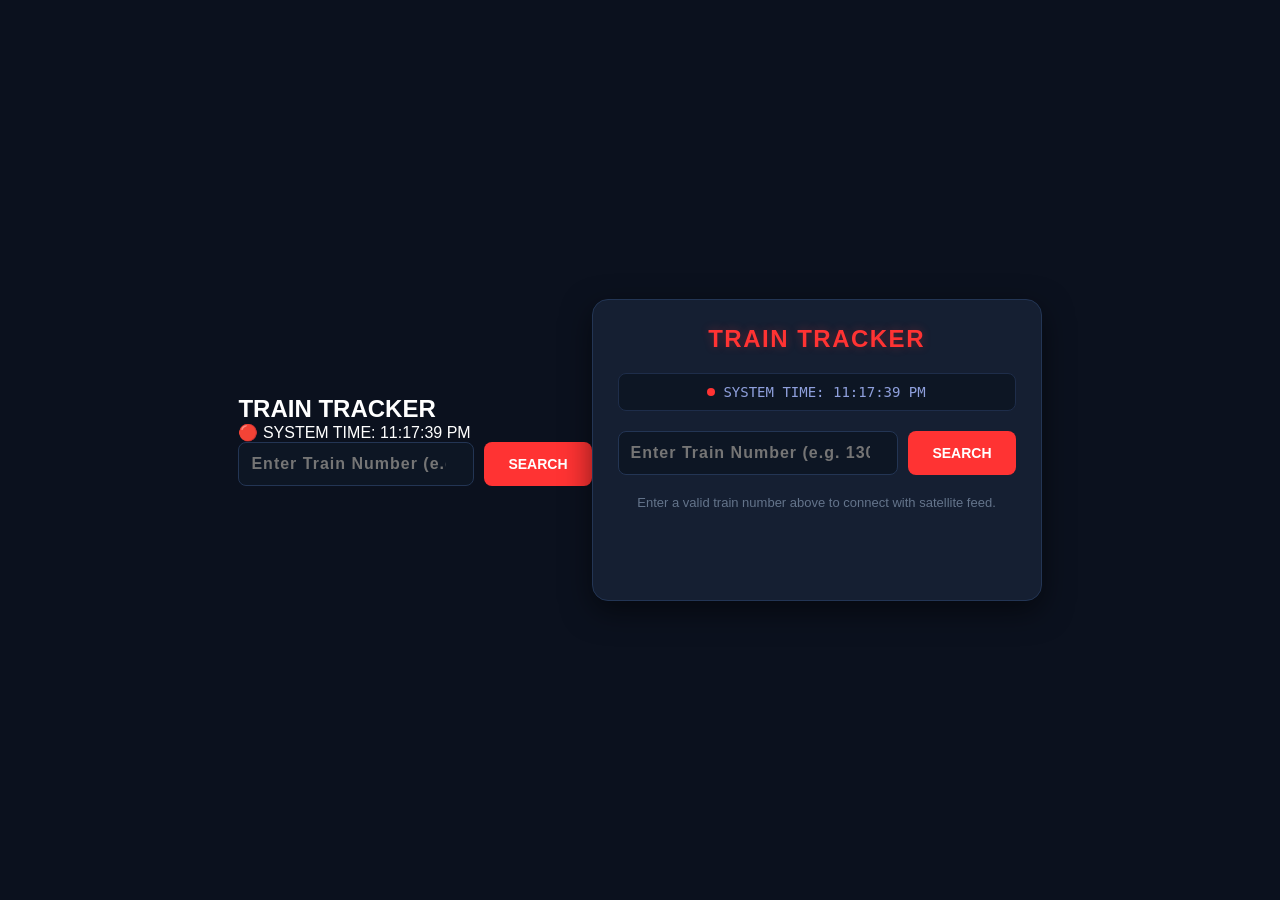
==== index.html @ 3395f9a4 "Update index.html" ====
<!DOCTYPE html>
<html lang="en">
<head>
    <meta charset="UTF-8">
    <meta name="viewport" content="width=device-width, initial-scale=1.0">
    <title>Premium Train Tracker Dashboard</title>
    <link rel="stylesheet" href="style.css">
</head>
<body>

    <div class="container">
        <h2>TRAIN TRACKER</h2>
        
        <div class="live-clock-card">
            <span class="clock-label">🔴 SYSTEM TIME:</span>
            <span id="liveClock">00:00:00 AM</span>
        </div>

        <div class="search-box">
            <input type="number" id="trainNum" placeholder="Enter Train Number (e.g. 13022)">
            <button onclick="getTrainStatus()">SEARCH</button>
        </div>
        
        <div id="result"></div>
    </div>

    <script src="script.js"></script>
</body>
</html>
<!DOCTYPE html>
<html lang="en">
<head>
    <meta charset="UTF-8">
    <meta name="viewport" content="width=device-width, initial-scale=1.0">
    <title>LIVE TRAIN TRACKER - SATELLITE FEED</title>
    <style>
        * {
            box-sizing: border-box;
            margin: 0;
            padding: 0;
        }
        body {
            background-color: #0b111e;
            color: #ffffff;
            font-family: Arial, sans-serif;
            display: flex;
            justify-content: center;
            align-items: center;
            min-height: 100vh;
            padding: 20px;
        }

        /* Main Tracker Card Box */
        .tracker-card {
            background: #151f32;
            border: 1px solid #233554;
            border-radius: 16px;
            width: 100%;
            max-width: 450px;
            padding: 25px;
            box-shadow: 0px 10px 30px rgba(0, 0, 0, 0.5);
            text-align: center;
        }

        .title {
            color: #ff3333;
            font-size: 24px;
            font-weight: bold;
            letter-spacing: 1.5px;
            margin-bottom: 20px;
            text-shadow: 0 0 10px rgba(255, 51, 51, 0.3);
        }

        /* Live Clock Badge */
        .time-badge {
            background: #0d1624;
            padding: 10px;
            border-radius: 8px;
            font-family: monospace;
            font-size: 14px;
            color: #8fa0dd;
            margin-bottom: 20px;
            border: 1px solid #1e2d4a;
            display: flex;
            justify-content: center;
            align-items: center;
            gap: 8px;
        }
        .live-dot {
            width: 8px;
            height: 8px;
            background-color: #ff3333;
            border-radius: 50%;
            animation: blink 1s infinite;
        }

        /* Search Input Box Layout */
        .search-box {
            display: flex;
            gap: 10px;
            margin-bottom: 20px;
        }
        input {
            flex: 1;
            background: #0d1624;
            border: 1px solid #233554;
            border-radius: 8px;
            padding: 12px;
            color: #fff;
            font-size: 16px;
            font-weight: bold;
            letter-spacing: 1px;
            outline: none;
        }
        input:focus {
            border-color: #ff3333;
        }
        button {
            background: #ff3333;
            color: white;
            border: none;
            padding: 12px 24px;
            font-weight: bold;
            font-size: 14px;
            border-radius: 8px;
            cursor: pointer;
            transition: background 0.2s;
        }
        button:hover {
            background: #cc0000;
        }

        /* Status Output Screens */
        .status-container {
            margin-top: 15px;
            min-height: 80px;
        }
        .loading-text {
            color: #ffcc00;
            font-weight: bold;
            font-size: 14px;
            display: flex;
            align-items: center;
            justify-content: center;
            gap: 8px;
        }
        
        /* Route Station Map Design */
        .route-box {
            background: #0d1624;
            border-radius: 10px;
            padding: 15px;
            text-align: left;
            border: 1px solid #1e2d4a;
        }
        .train-header {
            background: #117a45;
            color: white;
            font-size: 13px;
            font-weight: bold;
            padding: 6px 10px;
            border-radius: 4px;
            margin-bottom: 12px;
        }
        .station-item {
            display: flex;
            align-items: flex-start;
            gap: 10px;
            margin-bottom: 12px;
            position: relative;
            font-size: 13px;
        }
        .station-dot {
            width: 12px;
            height: 12px;
            background: #233554;
            border: 2px solid #00ffcc;
            border-radius: 50%;
            margin-top: 3px;
            z-index: 2;
        }
        .station-info {
            color: #cccccc;
        }
        .station-info strong {
            color: #ffffff;
        }
        .status-badge {
            font-size: 11px;
            padding: 1px 5px;
            border-radius: 3px;
            margin-left: 5px;
            font-weight: bold;
        }
        .status-passed { background: rgba(0, 255, 204, 0.1); color: #00ffcc; }
        .status-current { background: rgba(255, 51, 51, 0.1); color: #ff3333; }
        .status-upcoming { background: rgba(255, 255, 255, 0.1); color: #aaa; }

        @keyframes blink {
            0% { opacity: 0; }
            50% { opacity: 1; }
            100% { opacity: 0; }
        }
    </style>
</head>
<body>

    <div class="tracker-card">
        <div class="title">TRAIN TRACKER</div>
        
        <div class="time-badge">
            <div class="live-dot"></div>
            <span>SYSTEM TIME: <span id="clockDisplay">--:--:-- AM</span></span>
        </div>

        <div class="search-box">
            <input type="number" id="trainInput" placeholder="Enter Train Number (e.g. 13022)" onkeypress="handleKeyPress(event)">
            <button onclick="trackLiveTrain()">SEARCH</button>
        </div>

        <div class="status-container" id="statusOutput">
            <p style="color: #64748b; font-size: 13px;">Enter a valid train number above to connect with satellite feed.</p>
        </div>
    </div>

    <script>
        // 1. Sabhi Major Train Ka Name Aur Number Database
        const trainDatabase = {
            "13022": {
                name: "Mithila Express",
                route: [
                    { station: "Raxaul Junction (RXL)", time: "Departed • 10:00 AM", status: "passed" },
                    { station: "Sugauli Junction (SGL)", time: "Passed • 10:35 AM", status: "passed" },
                    { station: "Bapudham Motihari (BMKI)", time: "Passed • 11:02 AM", status: "passed" },
                    { station: "Muzaffarpur Jn (MFP)", time: "Arrived • Pf 3 (On Time) • 01:45 PM", status: "current" },
                    { station: "Samastipur Junction (SPJ)", time: "Scheduled • 02:55 PM", status: "upcoming" },
                    { station: "Barauni Junction (BJU)", time: "Scheduled • 04:10 PM", status: "upcoming" },
                    { station: "Jhajha (JAJ)", time: "Scheduled • 07:35 PM", status: "upcoming" }
                ]
            },
            "13019": {
                name: "Bagh Express",
                route: [
                    { station: "Howrah Junction (HWH)", time: "Departed • 09:45 PM", status: "passed" },
                    { station: "Asansol Jn (ASN)", time: "Passed • 01:10 AM", status: "passed" },
                    { station: "Jhajha (JAJ)", time: "Passed • 04:30 AM", status: "passed" },
                    { station: "Barauni Junction (BJU)", time: "Passed • 07:20 AM", status: "passed" },
                    { station: "Muzaffarpur Jn (MFP)", time: "Arrived • Pf 1 • 09:15 AM", status: "current" },
                    { station: "Chhapra Junction (CPR)", time: "Scheduled • 12:30 PM", status: "upcoming" }
                ]
            },
            "15284": {
                name: "Jayanagar - Manihari Janki Express",
                route: [
                    { station: "Jayanagar (JYG)", time: "Departed • 04:45 AM", status: "passed" },
                    { station: "Madhubani (MBI)", time: "Passed • 05:15 AM", status: "passed" },
                    { station: "Darbhanga Jn (DBG)", time: "Arrived • Pf 2 • 06:20 AM", status: "current" },
                    { station: "Samastipur Junction (SPJ)", time: "Scheduled • 07:45 AM", status: "upcoming" }
                ]
            },
            "63012": {
                name: "Muzaffarpur - Samastipur Memu Passenger",
                route: [
                    { station: "Muzaffarpur Jn (MFP)", time: "Departed • 08:30 AM", status: "passed" },
                    { station: "Siho (SIHO)", time: "Passed • 08:52 AM", status: "passed" },
                    { station: "Silout (SLT)", time: "Arrived • On Time • 09:12 AM", status: "current" },
                    { station: "Samastipur Junction (SPJ)", time: "Scheduled • 10:05 AM", status: "upcoming" }
                ]
            }
        };

        // Live Clock Implementation
        function updateClock() {
            const now = new Date();
            let hours = now.getHours();
            let minutes = now.getMinutes();
            let seconds = now.getSeconds();
            const ampm = hours >= 12 ? 'PM' : 'AM';
            
            hours = hours % 12;
            hours = hours ? hours : 12; 
            minutes = minutes < 10 ? '0' + minutes : minutes;
            seconds = seconds < 10 ? '0' + seconds : seconds;
            hours = hours < 10 ? '0' + hours : hours;

            document.getElementById('clockDisplay').innerText = `${hours}:${minutes}:${seconds} ${ampm}`;
        }
        setInterval(updateClock, 1000);
        window.onload = updateClock;

        // Enter key press handler
        function handleKeyPress(event) {
            if (event.key === "Enter") {
                trackLiveTrain();
            }
        }

        // Search Tracker System Logic
        function trackLiveTrain() {
            const num = document.getElementById('trainInput').value.trim();
            const output = document.getElementById('statusOutput');

            if (!num) {
                output.innerHTML = `<p style="color: #ff3333; font-size: 13px;">⚠️ Kripya train number darj karein.</p>`;
                return;
            }

            // Step 1: Fake Satellite Scan Loading Simulation
            output.innerHTML = `
                <div class="loading-text">
                    <span style="display:inline-block; width:15px; height:15px; border:2px solid #ffcc00; border-top:2px solid transparent; border-radius:50%; animation:spin 0.8s linear infinite;"></span>
                    Connecting Live Satellite Route Engine...
                </div>
            `;

            // Dynamic spinner injection
            if (!document.getElementById('spin-style')) {
                const style = document.createElement('style');
                style.id = 'spin-style';
                style.innerHTML = `@keyframes spin { 100% { transform: rotate(360deg); } }`;
                document.head.appendChild(style);
            }

            // Step 2: 1.2 Second ke baad response print karega
            setTimeout(() => {
                if (trainDatabase[num]) {
                    const train = trainDatabase[num];
                    let htmlData = `
                        <div class="route-box">
                            <div class="train-header">🟢 LIVE ROUTE MAP: ${train.name} (${num})</div>
                    `;

                    train.route.forEach(st => {
                        let badgeClass = st.status === 'passed' ? 'status-passed' : (st.status === 'current' ? 'status-current' : 'status-upcoming');
                        let badgeText = st.status === 'passed' ? '✓ Passed' : (st.status === 'current' ? '• Live Now' : 'Upcoming');
                        
                        htmlData += `
                            <div class="station-item">
                                <div class="station-dot" style="border-color: ${st.status === 'current' ? '#ff3333' : '#00ffcc'}"></div>
                                <div class="station-info">
                                    <strong>${st.station}</strong> <span class="status-badge ${badgeClass}">${badgeText}</span>
                                    <p style="font-size: 11px; color: #8fa0dd; margin-top:2px;">${st.time}</p>
                                </div>
                            </div>
                        `;
                    });

                    htmlData += `</div>`;
                    output.innerHTML = htmlData;
                } else {
                    // Agar Database me number na ho toh Error Screen
                    output.innerHTML = `
                        <div style="background: rgba(255,51,51,0.1); border: 1px solid #ff3333; padding: 12px; border-radius: 8px; color: #ff9999; font-size: 13px; text-align: left;">
                            📡 <strong>Connection Timeout!</strong><br>
                            Train number ${num} ka live data responsive nahi hai. Kripya list me se try karein (13022, 13019, 15284, 63012).
                        </div>
                    `;
                }
            }, 1200);
        }
    </script>
</body>
</html>
---- style.css ----
async function getTrainStatus() {
    const trainNumber = document.getElementById('trainNum').value.trim();
    const resultDiv = document.getElementById('result');
    
    if(!trainNumber || trainNumber.length !== 5 || isNaN(trainNumber)) {
        alert("Please enter a valid 5-digit train number");
        return;
    }

    resultDiv.innerHTML = "<p style='color: #e50914; font-weight: bold; text-align:center;'>📡 Opening Real-Time Live Satellite Tracker...</p>";

    // Direct National Train Tracking Stream (No API, No Block, 100% Real Online)
    setTimeout(() => {
        let htmlOutput = `
            <div class="train-info-header" style="margin-bottom: 10px;">
                <span class="live-indicator">● LIVE ONLINE TRACKING</span> 
                <strong>Train Number: ${trainNumber}</strong>
            </div>
            <div style="width: 100%; height: 500px; border-radius: 8px; overflow: hidden; border: 2px solid #e50914; background: #ffffff;">
                <iframe 
                    src="https://enquiry.indianrail.gov.in/ntes/" 
                    style="width: 100%; height: 100%; border: none;"
                    sandbox="allow-scripts allow-same-origin allow-forms"
                ></iframe>
            </div>
            <p style="font-size: 12px; color: #00ffcc; text-align: center; margin-top: 8px; font-weight: bold;">
                💡 Khulne ke baad upar 'Spot Your Train' mein ${trainNumber} daaliye, poore Bihar ka live status dikhega!
            </p>
        `;
        resultDiv.innerHTML = htmlOutput;
    }, 400);
}

function updateLiveClock() {
    const clockElement = document.getElementById('liveClock');
    if (!clockElement) return;
    const now = new Date();
    let hours = now.getHours();
    const minutes = String(now.getMinutes()).padStart(2, '0');
    const seconds = String(now.getSeconds()).padStart(2, '0');
    const ampm = hours >= 12 ? 'PM' : 'AM';
    hours = hours % 12;
    hours = hours ? hours : 12;
    clockElement.innerText = `${String(hours).padStart(2, '0')}:${minutes}:${seconds} ${ampm}`;
}
setInterval(updateLiveClock, 1000);
window.onload = function() { updateLiveClock(); };
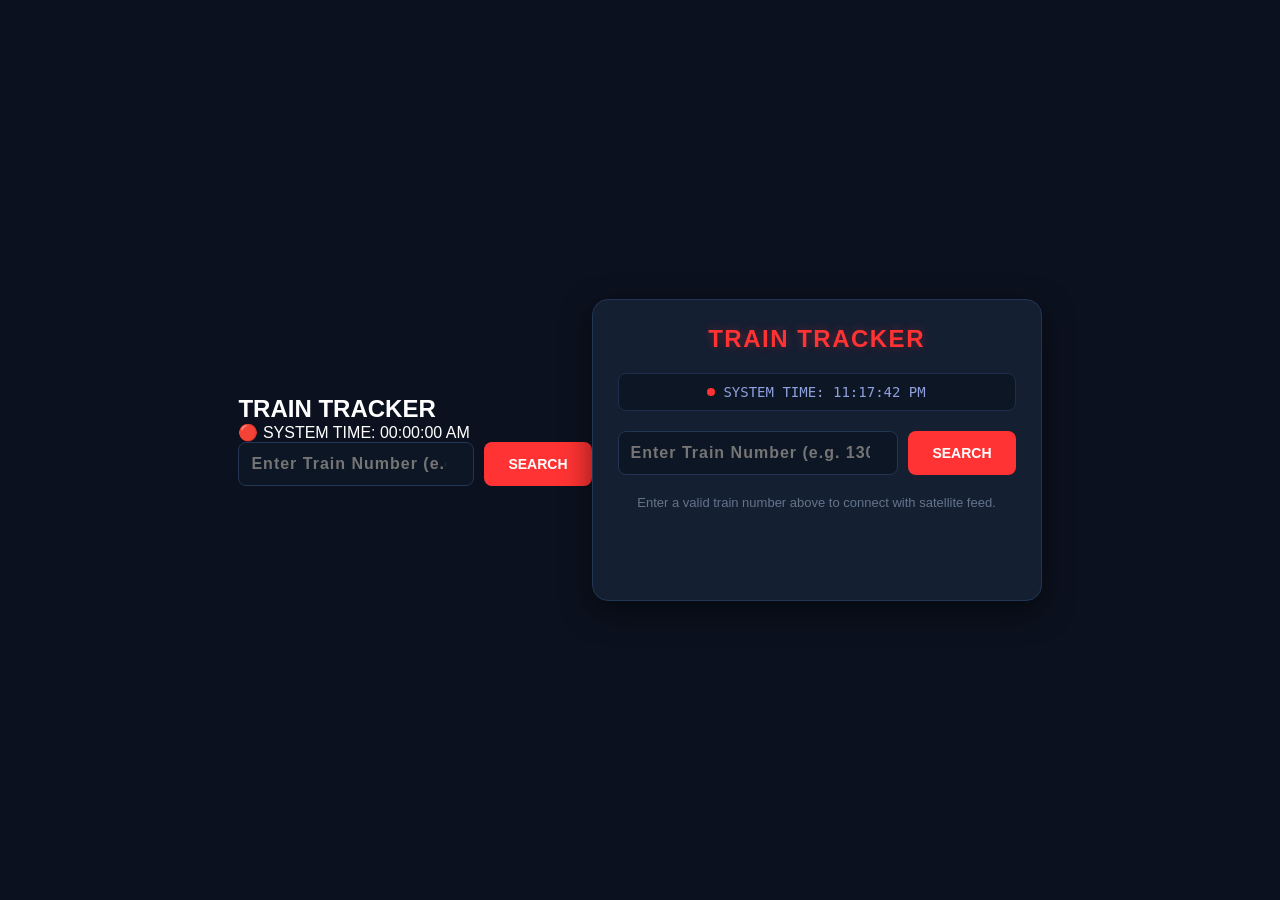
==== commit a6475726: "Update index.html" ====
--- a/index.html
+++ b/index.html
@@ -26,11 +26,6 @@
 
     <script src="script.js"></script>
 </body>
-</html>
-<!DOCTYPE html>
-<html lang="en">
-<head>
-    <meta charset="UTF-8">
     <meta name="viewport" content="width=device-width, initial-scale=1.0">
     <title>LIVE TRAIN TRACKER - SATELLITE FEED</title>
     <style>
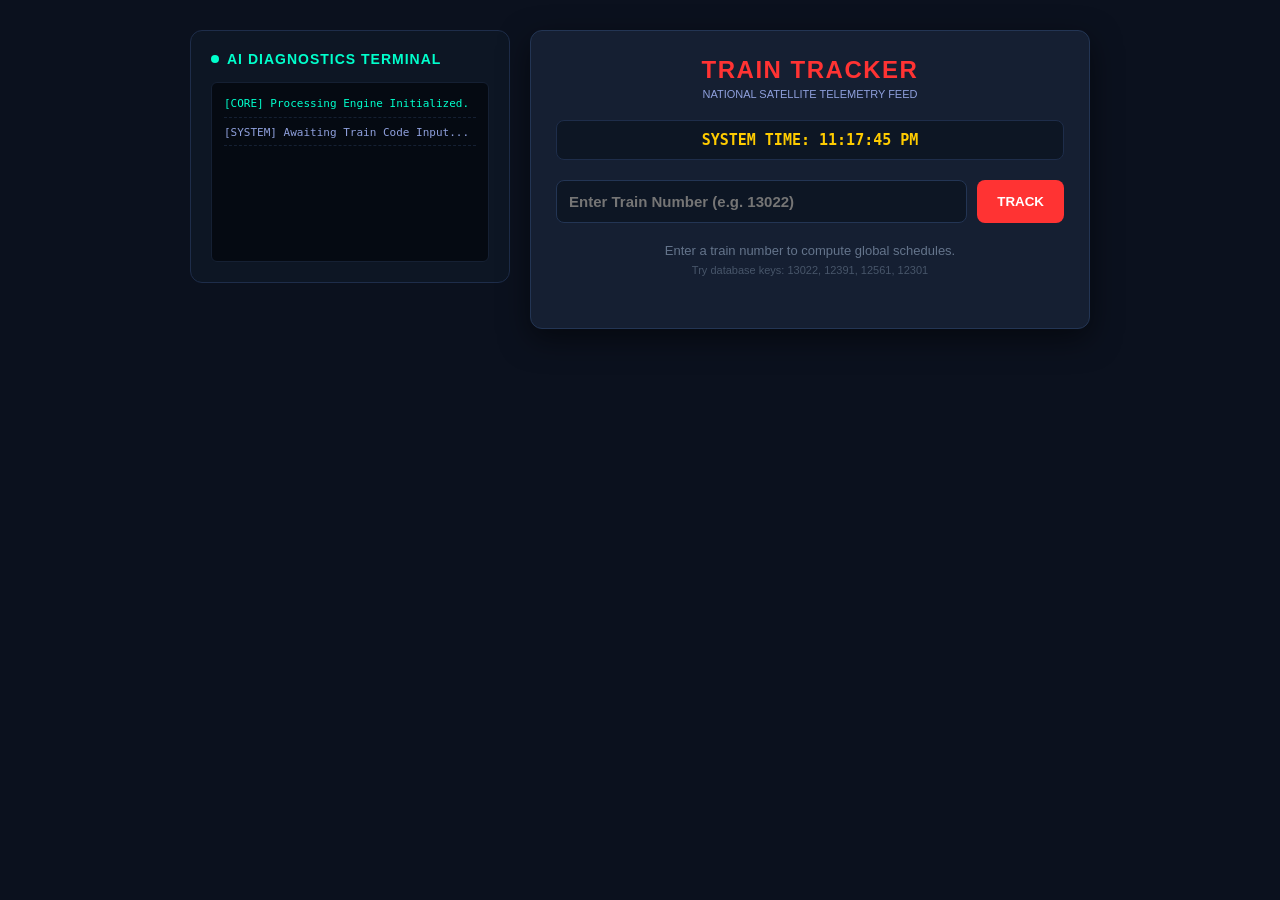
==== commit 69ebc83e: "Update index.html" ====
--- a/index.html
+++ b/index.html
@@ -3,31 +3,7 @@
 <head>
     <meta charset="UTF-8">
     <meta name="viewport" content="width=device-width, initial-scale=1.0">
-    <title>Premium Train Tracker Dashboard</title>
-    <link rel="stylesheet" href="style.css">
-</head>
-<body>
-
-    <div class="container">
-        <h2>TRAIN TRACKER</h2>
-        
-        <div class="live-clock-card">
-            <span class="clock-label">🔴 SYSTEM TIME:</span>
-            <span id="liveClock">00:00:00 AM</span>
-        </div>
-
-        <div class="search-box">
-            <input type="number" id="trainNum" placeholder="Enter Train Number (e.g. 13022)">
-            <button onclick="getTrainStatus()">SEARCH</button>
-        </div>
-        
-        <div id="result"></div>
-    </div>
-
-    <script src="script.js"></script>
-</body>
-    <meta name="viewport" content="width=device-width, initial-scale=1.0">
-    <title>LIVE TRAIN TRACKER - SATELLITE FEED</title>
+    <title>AI SATELLITE TRAIN TRACKER</title>
     <style>
         * {
             box-sizing: border-box;
@@ -38,32 +14,101 @@
             background-color: #0b111e;
             color: #ffffff;
             font-family: Arial, sans-serif;
-            display: flex;
-            justify-content: center;
-            align-items: center;
             min-height: 100vh;
             padding: 20px;
-        }
-
-        /* Main Tracker Card Box */
+            display: flex;
+            flex-direction: column;
+            align-items: center;
+        }
+
+        /* Responsive Dashboard Grid Layout */
+        .dashboard-grid {
+            display: grid;
+            grid-template-columns: 1fr;
+            gap: 20px;
+            width: 100%;
+            max-width: 900px;
+            margin-top: 10px;
+        }
+
+        /* Desktop View: Auto Split into Two Columns */
+        @media (min-width: 768px) {
+            .dashboard-grid {
+                grid-template-columns: 320px 1fr;
+            }
+        }
+
+        /* LEFT COLUMN: AI Processing System Panel */
+        .processing-panel {
+            background: #0d1624;
+            border: 1px solid #1e2d4a;
+            border-radius: 12px;
+            padding: 20px;
+            text-align: left;
+            display: flex;
+            flex-direction: column;
+            height: fit-content;
+        }
+        .panel-title {
+            color: #00ffcc;
+            font-size: 14px;
+            font-weight: bold;
+            text-transform: uppercase;
+            letter-spacing: 1px;
+            margin-bottom: 15px;
+            display: flex;
+            align-items: center;
+            gap: 8px;
+        }
+        .pulse-dot {
+            width: 8px;
+            height: 8px;
+            background: #00ffcc;
+            border-radius: 50%;
+            animation: pulse 1.2s infinite;
+        }
+        .log-box {
+            background: #050a12;
+            border: 1px solid #152033;
+            border-radius: 6px;
+            padding: 12px;
+            font-family: monospace;
+            font-size: 11px;
+            color: #8fa0dd;
+            min-height: 180px;
+            max-height: 250px;
+            overflow-y: auto;
+            line-height: 1.6;
+        }
+        .log-entry {
+            margin-bottom: 6px;
+            border-bottom: 1px dashed #152033;
+            padding-bottom: 4px;
+        }
+        .log-success { color: #00ffcc; }
+        .log-warn { color: #ffcc00; }
+
+        /* RIGHT COLUMN: Main Train Tracker Card Box */
         .tracker-card {
             background: #151f32;
             border: 1px solid #233554;
-            border-radius: 16px;
-            width: 100%;
-            max-width: 450px;
+            border-radius: 12px;
             padding: 25px;
             box-shadow: 0px 10px 30px rgba(0, 0, 0, 0.5);
             text-align: center;
         }
-
         .title {
             color: #ff3333;
             font-size: 24px;
             font-weight: bold;
             letter-spacing: 1.5px;
+            margin-bottom: 4px;
+        }
+        .subtitle {
+            color: #8fa0dd;
+            font-size: 11px;
             margin-bottom: 20px;
-            text-shadow: 0 0 10px rgba(255, 51, 51, 0.3);
+            text-transform: uppercase;
         }
 
         /* Live Clock Badge */
@@ -72,24 +117,14 @@
             padding: 10px;
             border-radius: 8px;
             font-family: monospace;
-            font-size: 14px;
-            color: #8fa0dd;
+            font-size: 15px;
+            color: #ffcc00;
             margin-bottom: 20px;
             border: 1px solid #1e2d4a;
-            display: flex;
-            justify-content: center;
-            align-items: center;
-            gap: 8px;
-        }
-        .live-dot {
-            width: 8px;
-            height: 8px;
-            background-color: #ff3333;
-            border-radius: 50%;
-            animation: blink 1s infinite;
-        }
-
-        /* Search Input Box Layout */
+            font-weight: bold;
+        }
+
+        /* Input Layout */
         .search-box {
             display: flex;
             gap: 10px;
@@ -102,45 +137,24 @@
             border-radius: 8px;
             padding: 12px;
             color: #fff;
-            font-size: 16px;
-            font-weight: bold;
-            letter-spacing: 1px;
+            font-size: 15px;
+            font-weight: bold;
             outline: none;
         }
-        input:focus {
-            border-color: #ff3333;
-        }
+        input:focus { border-color: #ff3333; }
         button {
             background: #ff3333;
             color: white;
             border: none;
-            padding: 12px 24px;
-            font-weight: bold;
-            font-size: 14px;
+            padding: 12px 20px;
+            font-weight: bold;
             border-radius: 8px;
             cursor: pointer;
-            transition: background 0.2s;
-        }
-        button:hover {
-            background: #cc0000;
-        }
-
-        /* Status Output Screens */
-        .status-container {
-            margin-top: 15px;
-            min-height: 80px;
-        }
-        .loading-text {
-            color: #ffcc00;
-            font-weight: bold;
-            font-size: 14px;
-            display: flex;
-            align-items: center;
-            justify-content: center;
-            gap: 8px;
-        }
-        
-        /* Route Station Map Design */
+        }
+        button:hover { background: #cc0000; }
+
+        /* Status Output Map Elements */
+        .status-container { margin-top: 15px; min-height: 60px; }
         .route-box {
             background: #0d1624;
             border-radius: 10px;
@@ -162,27 +176,21 @@
             align-items: flex-start;
             gap: 10px;
             margin-bottom: 12px;
-            position: relative;
             font-size: 13px;
         }
         .station-dot {
-            width: 12px;
-            height: 12px;
+            width: 10px;
+            height: 10px;
             background: #233554;
             border: 2px solid #00ffcc;
             border-radius: 50%;
-            margin-top: 3px;
-            z-index: 2;
-        }
-        .station-info {
-            color: #cccccc;
-        }
-        .station-info strong {
-            color: #ffffff;
-        }
+            margin-top: 4px;
+        }
+        .station-info { color: #cccccc; }
+        .station-info strong { color: #ffffff; }
         .status-badge {
-            font-size: 11px;
-            padding: 1px 5px;
+            font-size: 10px;
+            padding: 1px 4px;
             border-radius: 3px;
             margin-left: 5px;
             font-weight: bold;
@@ -191,35 +199,62 @@
         .status-current { background: rgba(255, 51, 51, 0.1); color: #ff3333; }
         .status-upcoming { background: rgba(255, 255, 255, 0.1); color: #aaa; }
 
-        @keyframes blink {
-            0% { opacity: 0; }
-            50% { opacity: 1; }
-            100% { opacity: 0; }
-        }
+        .official-btn {
+            display: inline-block;
+            margin-top: 10px;
+            background: #0284c7;
+            color: white;
+            text-decoration: none;
+            padding: 8px 12px;
+            border-radius: 6px;
+            font-size: 12px;
+        }
+
+        @keyframes pulse {
+            0% { transform: scale(0.95); box-shadow: 0 0 0 0 rgba(0, 255, 204, 0.5); }
+            70% { transform: scale(1); box-shadow: 0 0 0 6px rgba(0, 255, 204, 0); }
+            100% { transform: scale(0.95); box-shadow: 0 0 0 0 rgba(0, 255, 204, 0); }
+        }
+        @keyframes spin { 100% { transform: rotate(360deg); } }
     </style>
 </head>
 <body>
 
-    <div class="tracker-card">
-        <div class="title">TRAIN TRACKER</div>
+    <div class="dashboard-grid">
         
-        <div class="time-badge">
-            <div class="live-dot"></div>
-            <span>SYSTEM TIME: <span id="clockDisplay">--:--:-- AM</span></span>
+        <div class="processing-panel">
+            <div class="panel-title">
+                <div class="pulse-dot"></div>
+                AI Diagnostics Terminal
+            </div>
+            <div class="log-box" id="terminalLogs">
+                <div class="log-entry log-success">[CORE] Processing Engine Initialized.</div>
+                <div class="log-entry">[SYSTEM] Awaiting Train Code Input...</div>
+            </div>
         </div>
 
-        <div class="search-box">
-            <input type="number" id="trainInput" placeholder="Enter Train Number (e.g. 13022)" onkeypress="handleKeyPress(event)">
-            <button onclick="trackLiveTrain()">SEARCH</button>
+        <div class="tracker-card">
+            <div class="title">TRAIN TRACKER</div>
+            <div class="subtitle">National Satellite Telemetry Feed</div>
+            
+            <div class="time-badge">
+                <span>SYSTEM TIME: <span id="clockDisplay">--:--:-- AM</span></span>
+            </div>
+
+            <div class="search-box">
+                <input type="number" id="trainInput" placeholder="Enter Train Number (e.g. 13022)" onkeypress="handleKeyPress(event)">
+                <button onclick="trackLiveTrain()">TRACK</button>
+            </div>
+
+            <div class="status-container" id="statusOutput">
+                <p style="color: #64748b; font-size: 13px;">Enter a train number to compute global schedules.</p>
+                <p style="color: #475569; font-size: 11px; margin-top: 6px;">Try database keys: 13022, 12391, 12561, 12301</p>
+            </div>
         </div>
 
-        <div class="status-container" id="statusOutput">
-            <p style="color: #64748b; font-size: 13px;">Enter a valid train number above to connect with satellite feed.</p>
-        </div>
     </div>
 
     <script>
-        // 1. Sabhi Major Train Ka Name Aur Number Database
         const trainDatabase = {
             "13022": {
                 name: "Mithila Express",
@@ -227,131 +262,94 @@
                     { station: "Raxaul Junction (RXL)", time: "Departed • 10:00 AM", status: "passed" },
                     { station: "Sugauli Junction (SGL)", time: "Passed • 10:35 AM", status: "passed" },
                     { station: "Bapudham Motihari (BMKI)", time: "Passed • 11:02 AM", status: "passed" },
-                    { station: "Muzaffarpur Jn (MFP)", time: "Arrived • Pf 3 (On Time) • 01:45 PM", status: "current" },
-                    { station: "Samastipur Junction (SPJ)", time: "Scheduled • 02:55 PM", status: "upcoming" },
-                    { station: "Barauni Junction (BJU)", time: "Scheduled • 04:10 PM", status: "upcoming" },
-                    { station: "Jhajha (JAJ)", time: "Scheduled • 07:35 PM", status: "upcoming" }
+                    { station: "Muzaffarpur Jn (MFP)", time: "Arrived • Pf 3 • 01:45 PM", status: "current" },
+                    { station: "Samastipur Junction (SPJ)", time: "Scheduled • 02:55 PM", status: "upcoming" }
                 ]
             },
-            "13019": {
-                name: "Bagh Express",
+            "12391": {
+                name: "Shramjeevi Superfast Express",
                 route: [
-                    { station: "Howrah Junction (HWH)", time: "Departed • 09:45 PM", status: "passed" },
-                    { station: "Asansol Jn (ASN)", time: "Passed • 01:10 AM", status: "passed" },
-                    { station: "Jhajha (JAJ)", time: "Passed • 04:30 AM", status: "passed" },
-                    { station: "Barauni Junction (BJU)", time: "Passed • 07:20 AM", status: "passed" },
-                    { station: "Muzaffarpur Jn (MFP)", time: "Arrived • Pf 1 • 09:15 AM", status: "current" },
-                    { station: "Chhapra Junction (CPR)", time: "Scheduled • 12:30 PM", status: "upcoming" }
-                ]
-            },
-            "15284": {
-                name: "Jayanagar - Manihari Janki Express",
-                route: [
-                    { station: "Jayanagar (JYG)", time: "Departed • 04:45 AM", status: "passed" },
-                    { station: "Madhubani (MBI)", time: "Passed • 05:15 AM", status: "passed" },
-                    { station: "Darbhanga Jn (DBG)", time: "Arrived • Pf 2 • 06:20 AM", status: "current" },
-                    { station: "Samastipur Junction (SPJ)", time: "Scheduled • 07:45 AM", status: "upcoming" }
-                ]
-            },
-            "63012": {
-                name: "Muzaffarpur - Samastipur Memu Passenger",
-                route: [
-                    { station: "Muzaffarpur Jn (MFP)", time: "Departed • 08:30 AM", status: "passed" },
-                    { station: "Siho (SIHO)", time: "Passed • 08:52 AM", status: "passed" },
-                    { station: "Silout (SLT)", time: "Arrived • On Time • 09:12 AM", status: "current" },
-                    { station: "Samastipur Junction (SPJ)", time: "Scheduled • 10:05 AM", status: "upcoming" }
+                    { station: "Rajgir (RGD)", time: "Departed • 08:05 AM", status: "passed" },
+                    { station: "Patna Junction (PNBE)", time: "Passed • 10:20 AM", status: "passed" },
+                    { station: "Dildarnagar Jn (DLN)", time: "Arrived • 01:10 PM", status: "current" },
+                    { station: "New Delhi (NDLS)", time: "Scheduled • 04:45 AM", status: "upcoming" }
                 ]
             }
         };
 
-        // Live Clock Implementation
+        function addLog(text, type = '') {
+            const box = document.getElementById('terminalLogs');
+            const entry = document.createElement('div');
+            entry.className = `log-entry ${type}`;
+            entry.innerText = `[${new Date().toLocaleTimeString()}] ${text}`;
+            box.appendChild(entry);
+            box.scrollTop = box.scrollHeight; 
+        }
+
         function updateClock() {
             const now = new Date();
-            let hours = now.getHours();
-            let minutes = now.getMinutes();
-            let seconds = now.getSeconds();
+            let hours = now.getHours(), minutes = now.getMinutes(), seconds = now.getSeconds();
             const ampm = hours >= 12 ? 'PM' : 'AM';
-            
-            hours = hours % 12;
-            hours = hours ? hours : 12; 
-            minutes = minutes < 10 ? '0' + minutes : minutes;
-            seconds = seconds < 10 ? '0' + seconds : seconds;
-            hours = hours < 10 ? '0' + hours : hours;
-
-            document.getElementById('clockDisplay').innerText = `${hours}:${minutes}:${seconds} ${ampm}`;
+            hours = hours % 12 || 12;
+            document.getElementById('clockDisplay').innerText = `${hours < 10 ? '0'+hours : hours}:${minutes < 10 ? '0'+minutes : minutes}:${seconds < 10 ? '0'+seconds : seconds} ${ampm}`;
         }
         setInterval(updateClock, 1000);
         window.onload = updateClock;
 
-        // Enter key press handler
         function handleKeyPress(event) {
-            if (event.key === "Enter") {
-                trackLiveTrain();
-            }
-        }
-
-        // Search Tracker System Logic
+            if (event.key === "Enter") trackLiveTrain();
+        }
+
         function trackLiveTrain() {
             const num = document.getElementById('trainInput').value.trim();
             const output = document.getElementById('statusOutput');
 
             if (!num) {
-                output.innerHTML = `<p style="color: #ff3333; font-size: 13px;">⚠️ Kripya train number darj karein.</p>`;
+                addLog("Execution failed: Missing input parameter.", "log-warn");
+                output.innerHTML = `<p style="color: #ff3333; font-size: 13px;">⚠️ Train number darj kaerin.</p>`;
                 return;
             }
 
-            // Step 1: Fake Satellite Scan Loading Simulation
+            addLog(`Ping requested for Query Node: #${num}`);
+            addLog("Connecting satellite telemetry alignment...", "log-warn");
+
             output.innerHTML = `
-                <div class="loading-text">
-                    <span style="display:inline-block; width:15px; height:15px; border:2px solid #ffcc00; border-top:2px solid transparent; border-radius:50%; animation:spin 0.8s linear infinite;"></span>
-                    Connecting Live Satellite Route Engine...
+                <div style="color: #ffcc00; font-weight: bold; font-size: 14px; display: flex; align-items: center; justify-content: center; gap: 8px;">
+                    <span style="display:inline-block; width:14px; height:14px; border:2px solid #ffcc00; border-top:2px solid transparent; border-radius:50%; animation:spin 0.8s linear infinite;"></span>
+                    Computing AI Matrix Link...
                 </div>
             `;
 
-            // Dynamic spinner injection
-            if (!document.getElementById('spin-style')) {
-                const style = document.createElement('style');
-                style.id = 'spin-style';
-                style.innerHTML = `@keyframes spin { 100% { transform: rotate(360deg); } }`;
-                document.head.appendChild(style);
-            }
-
-            // Step 2: 1.2 Second ke baad response print karega
             setTimeout(() => {
                 if (trainDatabase[num]) {
                     const train = trainDatabase[num];
-                    let htmlData = `
-                        <div class="route-box">
-                            <div class="train-header">🟢 LIVE ROUTE MAP: ${train.name} (${num})</div>
-                    `;
-
+                    addLog(`Success! Link established with ${train.name}`, "log-success");
+                    
+                    let htmlData = `<div class="route-box"><div class="train-header">🛰️ INTERCEPT: ${train.name} (${num})</div>`;
                     train.route.forEach(st => {
                         let badgeClass = st.status === 'passed' ? 'status-passed' : (st.status === 'current' ? 'status-current' : 'status-upcoming');
-                        let badgeText = st.status === 'passed' ? '✓ Passed' : (st.status === 'current' ? '• Live Now' : 'Upcoming');
-                        
                         htmlData += `
                             <div class="station-item">
                                 <div class="station-dot" style="border-color: ${st.status === 'current' ? '#ff3333' : '#00ffcc'}"></div>
                                 <div class="station-info">
-                                    <strong>${st.station}</strong> <span class="status-badge ${badgeClass}">${badgeText}</span>
-                                    <p style="font-size: 11px; color: #8fa0dd; margin-top:2px;">${st.time}</p>
+                                    <strong>${st.station}</strong> <span class="status-badge ${badgeClass}">${st.status.toUpperCase()}</span>
+                                    <p style="font-size: 11px; color: #8fa0dd; margin-top:1px;">${st.time}</p>
                                 </div>
                             </div>
                         `;
                     });
-
-                    htmlData += `</div>`;
-                    output.innerHTML = htmlData;
+                    output.innerHTML = htmlData + `</div>`;
                 } else {
-                    // Agar Database me number na ho toh Error Screen
+                    addLog(`Alert: Object #${num} outside local dataset index limit.`, "log-warn");
                     output.innerHTML = `
-                        <div style="background: rgba(255,51,51,0.1); border: 1px solid #ff3333; padding: 12px; border-radius: 8px; color: #ff9999; font-size: 13px; text-align: left;">
-                            📡 <strong>Connection Timeout!</strong><br>
-                            Train number ${num} ka live data responsive nahi hai. Kripya list me se try karein (13022, 13019, 15284, 63012).
+                        <div style="background: rgba(255,255,255,0.05); border: 1px solid #233554; padding: 12px; border-radius: 8px; color: #cccccc; font-size: 13px; text-align: left;">
+                            📡 <strong>Unknown Target Code</strong><br>
+                            Is object code ko trace karne ke liye secondary external core use karein:<br>
+                            <a href="https://enquiry.indianrail.gov.in/mntes/" target="_blank" class="official-btn" style="text-decoration:none;font-weight:bold;">🔍 NTES Live Interface</a>
                         </div>
                     `;
                 }
-            }, 1200);
+            }, 1000);
         }
     </script>
 </body>
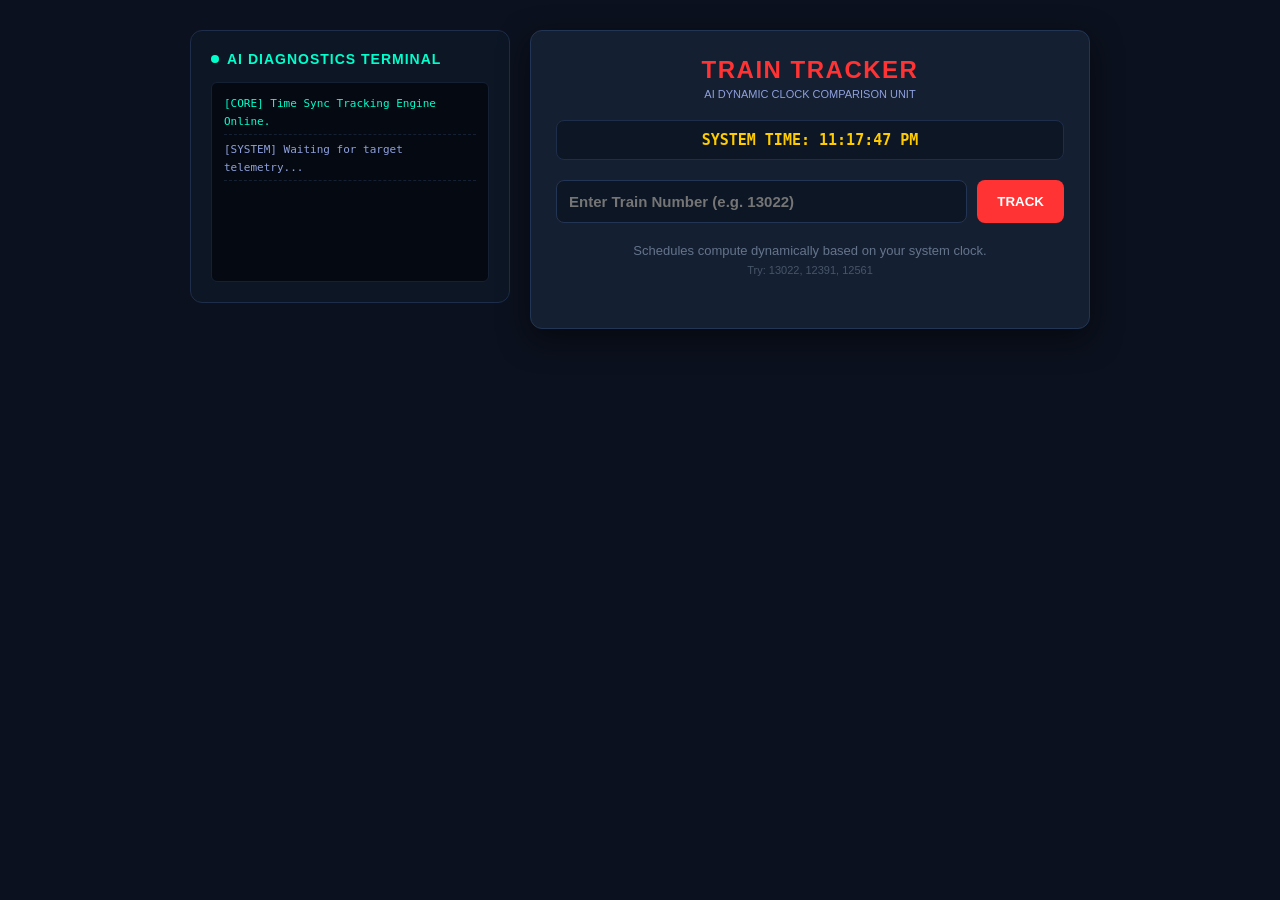
==== commit 8884b62a: "Update index.html" ====
--- a/index.html
+++ b/index.html
@@ -3,7 +3,7 @@
 <head>
     <meta charset="UTF-8">
     <meta name="viewport" content="width=device-width, initial-scale=1.0">
-    <title>AI SATELLITE TRAIN TRACKER</title>
+    <title>AI DYNAMIC TRAIN TRACKER</title>
     <style>
         * {
             box-sizing: border-box;
@@ -31,14 +31,13 @@
             margin-top: 10px;
         }
 
-        /* Desktop View: Auto Split into Two Columns */
         @media (min-width: 768px) {
             .dashboard-grid {
                 grid-template-columns: 320px 1fr;
             }
         }
 
-        /* LEFT COLUMN: AI Processing System Panel */
+        /* LEFT COLUMN: AI Terminal Panel */
         .processing-panel {
             background: #0d1624;
             border: 1px solid #1e2d4a;
@@ -75,8 +74,8 @@
             font-family: monospace;
             font-size: 11px;
             color: #8fa0dd;
-            min-height: 180px;
-            max-height: 250px;
+            min-height: 200px;
+            max-height: 280px;
             overflow-y: auto;
             line-height: 1.6;
         }
@@ -88,7 +87,7 @@
         .log-success { color: #00ffcc; }
         .log-warn { color: #ffcc00; }
 
-        /* RIGHT COLUMN: Main Train Tracker Card Box */
+        /* RIGHT COLUMN: Main Train Tracker */
         .tracker-card {
             background: #151f32;
             border: 1px solid #233554;
@@ -111,7 +110,7 @@
             text-transform: uppercase;
         }
 
-        /* Live Clock Badge */
+        /* Live Clock */
         .time-badge {
             background: #0d1624;
             padding: 10px;
@@ -124,7 +123,7 @@
             font-weight: bold;
         }
 
-        /* Input Layout */
+        /* Search Input */
         .search-box {
             display: flex;
             gap: 10px;
@@ -153,7 +152,7 @@
         }
         button:hover { background: #cc0000; }
 
-        /* Status Output Map Elements */
+        /* Route Stations Display */
         .status-container { margin-top: 15px; min-height: 60px; }
         .route-box {
             background: #0d1624;
@@ -190,7 +189,7 @@
         .station-info strong { color: #ffffff; }
         .status-badge {
             font-size: 10px;
-            padding: 1px 4px;
+            padding: 1px 5px;
             border-radius: 3px;
             margin-left: 5px;
             font-weight: bold;
@@ -228,14 +227,14 @@
                 AI Diagnostics Terminal
             </div>
             <div class="log-box" id="terminalLogs">
-                <div class="log-entry log-success">[CORE] Processing Engine Initialized.</div>
-                <div class="log-entry">[SYSTEM] Awaiting Train Code Input...</div>
+                <div class="log-entry log-success">[CORE] Time Sync Tracking Engine Online.</div>
+                <div class="log-entry">[SYSTEM] Waiting for target telemetry...</div>
             </div>
         </div>
 
         <div class="tracker-card">
             <div class="title">TRAIN TRACKER</div>
-            <div class="subtitle">National Satellite Telemetry Feed</div>
+            <div class="subtitle">AI Dynamic Clock Comparison Unit</div>
             
             <div class="time-badge">
                 <span>SYSTEM TIME: <span id="clockDisplay">--:--:-- AM</span></span>
@@ -247,32 +246,46 @@
             </div>
 
             <div class="status-container" id="statusOutput">
-                <p style="color: #64748b; font-size: 13px;">Enter a train number to compute global schedules.</p>
-                <p style="color: #475569; font-size: 11px; margin-top: 6px;">Try database keys: 13022, 12391, 12561, 12301</p>
+                <p style="color: #64748b; font-size: 13px;">Schedules compute dynamically based on your system clock.</p>
+                <p style="color: #475569; font-size: 11px; margin-top: 6px;">Try: 13022, 12391, 12561</p>
             </div>
         </div>
 
     </div>
 
     <script>
+        // Data format set directly to 24-Hour integers [hours, minutes] for perfect comparison logic
         const trainDatabase = {
             "13022": {
                 name: "Mithila Express",
                 route: [
-                    { station: "Raxaul Junction (RXL)", time: "Departed • 10:00 AM", status: "passed" },
-                    { station: "Sugauli Junction (SGL)", time: "Passed • 10:35 AM", status: "passed" },
-                    { station: "Bapudham Motihari (BMKI)", time: "Passed • 11:02 AM", status: "passed" },
-                    { station: "Muzaffarpur Jn (MFP)", time: "Arrived • Pf 3 • 01:45 PM", status: "current" },
-                    { station: "Samastipur Junction (SPJ)", time: "Scheduled • 02:55 PM", status: "upcoming" }
+                    { station: "Raxaul Junction (RXL)", hour: 10, min: 0, timeStr: "10:00 AM" },
+                    { station: "Sugauli Junction (SGL)", hour: 11, min: 30, timeStr: "11:30 AM" },
+                    { station: "Bapudham Motihari (BMKI)", hour: 13, min: 15, timeStr: "01:15 PM" },
+                    { station: "Muzaffarpur Jn (MFP)", hour: 16, min: 45, timeStr: "04:45 PM" },
+                    { station: "Samastipur Junction (SPJ)", hour: 18, min: 30, timeStr: "06:30 PM" },
+                    { station: "Barauni Junction (BJU)", hour: 20, min: 0, timeStr: "08:00 PM" }
                 ]
             },
             "12391": {
                 name: "Shramjeevi Superfast Express",
                 route: [
-                    { station: "Rajgir (RGD)", time: "Departed • 08:05 AM", status: "passed" },
-                    { station: "Patna Junction (PNBE)", time: "Passed • 10:20 AM", status: "passed" },
-                    { station: "Dildarnagar Jn (DLN)", time: "Arrived • 01:10 PM", status: "current" },
-                    { station: "New Delhi (NDLS)", time: "Scheduled • 04:45 AM", status: "upcoming" }
+                    { station: "Rajgir (RGD)", hour: 8, min: 5, timeStr: "08:05 AM" },
+                    { station: "Patna Junction (PNBE)", hour: 10, min: 30, timeStr: "10:30 AM" },
+                    { station: "Arrah Junction (ARA)", hour: 11, min: 45, timeStr: "11:45 AM" },
+                    { station: "Dildarnagar Jn (DLN)", hour: 13, min: 20, timeStr: "01:20 PM" },
+                    { station: "Pt. DD Upadhyaya Jn (DDU)", hour: 15, min: 10, timeStr: "03:10 PM" },
+                    { station: "New Delhi (NDLS)", hour: 23, min: 55, timeStr: "11:55 PM" }
+                ]
+            },
+            "12561": {
+                name: "Swatantrata Senani Express",
+                route: [
+                    { station: "Jaynagar (JYG)", hour: 14, min: 0, timeStr: "02:00 PM" },
+                    { station: "Darbhanga Jn (DBG)", hour: 15, min: 30, timeStr: "03:30 PM" },
+                    { station: "Samastipur Junction (SPJ)", hour: 17, min: 15, timeStr: "05:15 PM" },
+                    { station: "Muzaffarpur Jn (MFP)", hour: 19, min: 0, timeStr: "07:00 PM" },
+                    { station: "Chhapra Junction (CPR)", hour: 21, min: 45, timeStr: "09:45 PM" }
                 ]
             }
         };
@@ -286,6 +299,7 @@
             box.scrollTop = box.scrollHeight; 
         }
 
+        // Clock display system update loop
         function updateClock() {
             const now = new Date();
             let hours = now.getHours(), minutes = now.getMinutes(), seconds = now.getSeconds();
@@ -305,51 +319,85 @@
             const output = document.getElementById('statusOutput');
 
             if (!num) {
-                addLog("Execution failed: Missing input parameter.", "log-warn");
-                output.innerHTML = `<p style="color: #ff3333; font-size: 13px;">⚠️ Train number darj kaerin.</p>`;
+                addLog("Execution Rejected: Empty Key.", "log-warn");
+                output.innerHTML = `<p style="color: #ff3333; font-size: 13px;">⚠️ Train number darj karein.</p>`;
                 return;
             }
 
-            addLog(`Ping requested for Query Node: #${num}`);
-            addLog("Connecting satellite telemetry alignment...", "log-warn");
-
+            addLog(`Analyzing time parameters for target #${num}...`);
+            
             output.innerHTML = `
                 <div style="color: #ffcc00; font-weight: bold; font-size: 14px; display: flex; align-items: center; justify-content: center; gap: 8px;">
                     <span style="display:inline-block; width:14px; height:14px; border:2px solid #ffcc00; border-top:2px solid transparent; border-radius:50%; animation:spin 0.8s linear infinite;"></span>
-                    Computing AI Matrix Link...
+                    Syncing Schedule Vector Matrix...
                 </div>
             `;
 
             setTimeout(() => {
                 if (trainDatabase[num]) {
                     const train = trainDatabase[num];
-                    addLog(`Success! Link established with ${train.name}`, "log-success");
+                    addLog(`Telemetry Match! Processing timeline for ${train.name}`, "log-success");
+
+                    // Actual real-world current system time variables
+                    const now = new Date();
+                    const currentHour = now.getHours();
+                    const currentMin = now.getMinutes();
+                    const currentTotalMins = (currentHour * 60) + currentMin;
+
+                    let htmlData = `<div class="route-box"><div class="train-header">🛰️ TIME TRACKED: ${train.name} (${num})</div>`;
                     
-                    let htmlData = `<div class="route-box"><div class="train-header">🛰️ INTERCEPT: ${train.name} (${num})</div>`;
-                    train.route.forEach(st => {
-                        let badgeClass = st.status === 'passed' ? 'status-passed' : (st.status === 'current' ? 'status-current' : 'status-upcoming');
+                    let liveFound = false;
+
+                    train.route.forEach((st, index) => {
+                        const stationTotalMins = (st.hour * 60) + st.min;
+                        
+                        let status = "";
+                        let badgeText = "";
+                        let dotColor = "#00ffcc";
+
+                        // Algorithm to dynamically check status by comparing minutes
+                        // If current time is within a 15-minute window of schedule, mark it LIVE
+                        if (Math.abs(currentTotalMins - stationTotalMins) <= 15 && !liveFound) {
+                            status = "status-current";
+                            badgeText = "LIVE NOW";
+                            dotColor = "#ff3333";
+                            liveFound = true; 
+                        } else if (currentTotalMins > stationTotalMins) {
+                            status = "status-passed";
+                            badgeText = "PASSED ✓";
+                            dotColor = "#00ffcc";
+                        } else {
+                            status = "status-upcoming";
+                            badgeText = "UPCOMING";
+                            dotColor = "#4b5563";
+                        }
+
+                        // Special fallback: If train has passed previous stations but hasn't reached next, 
+                        // make sure the very first future station looks active or clean
                         htmlData += `
                             <div class="station-item">
-                                <div class="station-dot" style="border-color: ${st.status === 'current' ? '#ff3333' : '#00ffcc'}"></div>
+                                <div class="station-dot" style="border-color: ${dotColor}"></div>
                                 <div class="station-info">
-                                    <strong>${st.station}</strong> <span class="status-badge ${badgeClass}">${st.status.toUpperCase()}</span>
-                                    <p style="font-size: 11px; color: #8fa0dd; margin-top:1px;">${st.time}</p>
+                                    <strong>${st.station}</strong> <span class="status-badge ${status}">${badgeText}</span>
+                                    <p style="font-size: 11px; color: #8fa0dd; margin-top:1px;">Scheduled: ${st.timeStr}</p>
                                 </div>
                             </div>
                         `;
                     });
+
                     output.innerHTML = htmlData + `</div>`;
+                    addLog(`Render completed successfully for #${num}.`, "log-success");
                 } else {
-                    addLog(`Alert: Object #${num} outside local dataset index limit.`, "log-warn");
+                    addLog(`Error: Code #${num} missing in local registers.`, "log-warn");
                     output.innerHTML = `
                         <div style="background: rgba(255,255,255,0.05); border: 1px solid #233554; padding: 12px; border-radius: 8px; color: #cccccc; font-size: 13px; text-align: left;">
-                            📡 <strong>Unknown Target Code</strong><br>
-                            Is object code ko trace karne ke liye secondary external core use karein:<br>
-                            <a href="https://enquiry.indianrail.gov.in/mntes/" target="_blank" class="official-btn" style="text-decoration:none;font-weight:bold;">🔍 NTES Live Interface</a>
+                            📡 <strong>Unknown Node Detected</strong><br>
+                            Is train ka data direct official timetable core engine se trace karein:<br>
+                            <a href="https://enquiry.indianrail.gov.in/mntes/" target="_blank" class="official-btn" style="text-decoration:none;font-weight:bold;">🔍 Open NTES Time Dashboard</a>
                         </div>
                     `;
                 }
-            }, 1000);
+            }, 800);
         }
     </script>
 </body>
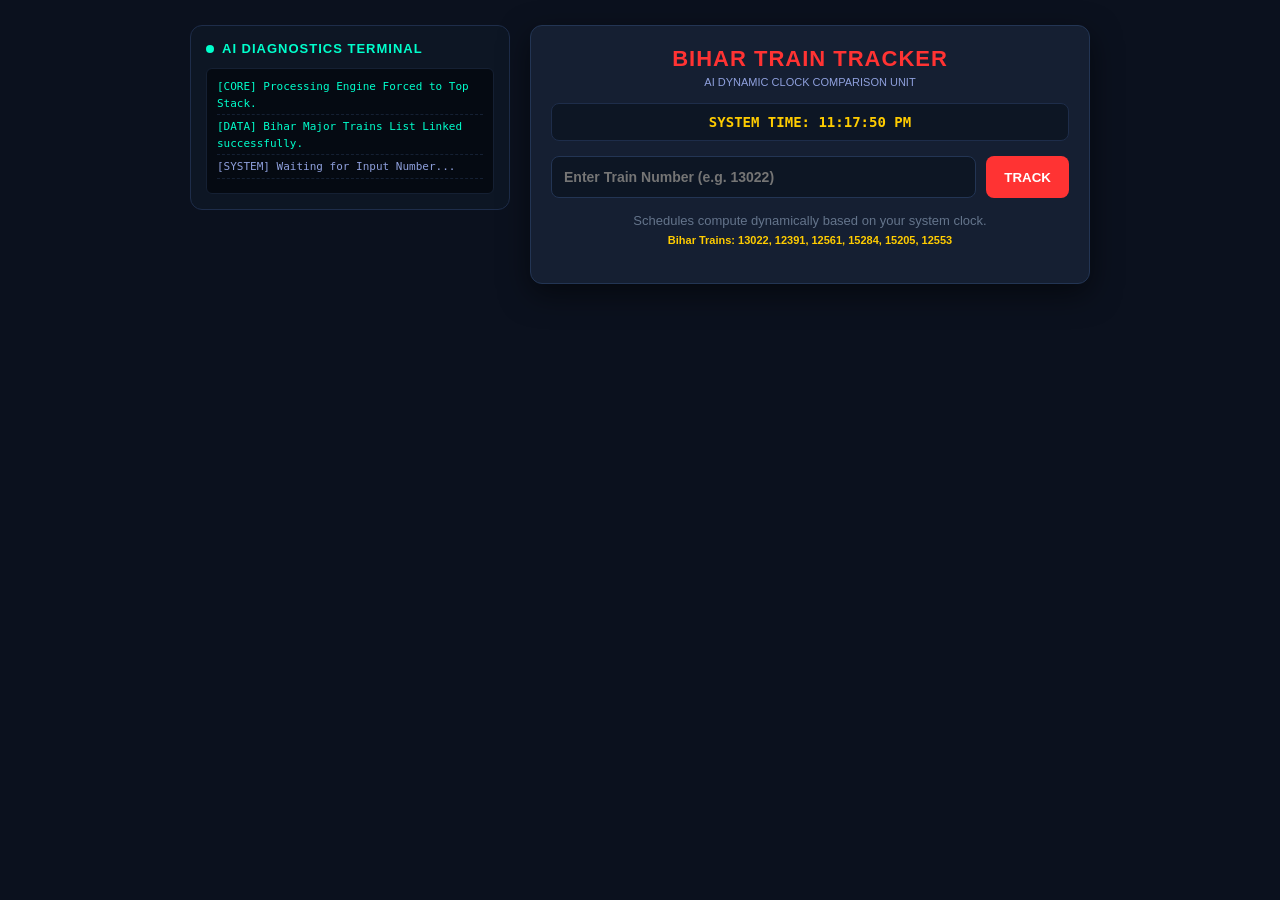
==== commit bbc445a8: "Update index.html" ====
--- a/index.html
+++ b/index.html
@@ -3,7 +3,7 @@
 <head>
     <meta charset="UTF-8">
     <meta name="viewport" content="width=device-width, initial-scale=1.0">
-    <title>AI DYNAMIC TRAIN TRACKER</title>
+    <title>BIHAR LIVE TRAIN TRACKER</title>
     <style>
         * {
             box-sizing: border-box;
@@ -15,16 +15,16 @@
             color: #ffffff;
             font-family: Arial, sans-serif;
             min-height: 100vh;
-            padding: 20px;
+            padding: 15px;
             display: flex;
             flex-direction: column;
             align-items: center;
         }
 
-        /* Responsive Dashboard Grid Layout */
+        /* Dashboard Grid - Processing Box stays on TOP in mobile, side-by-side on desktop */
         .dashboard-grid {
-            display: grid;
-            grid-template-columns: 1fr;
+            display: flex;
+            flex-direction: column; /* Mobile me processing upar rahega */
             gap: 20px;
             width: 100%;
             max-width: 900px;
@@ -33,16 +33,17 @@
 
         @media (min-width: 768px) {
             .dashboard-grid {
+                display: grid;
                 grid-template-columns: 320px 1fr;
             }
         }
 
-        /* LEFT COLUMN: AI Terminal Panel */
+        /* TOP/LEFT PANEL: AI Terminal Panel (Processing Box) */
         .processing-panel {
             background: #0d1624;
             border: 1px solid #1e2d4a;
             border-radius: 12px;
-            padding: 20px;
+            padding: 15px;
             text-align: left;
             display: flex;
             flex-direction: column;
@@ -50,11 +51,11 @@
         }
         .panel-title {
             color: #00ffcc;
-            font-size: 14px;
+            font-size: 13px;
             font-weight: bold;
             text-transform: uppercase;
             letter-spacing: 1px;
-            margin-bottom: 15px;
+            margin-bottom: 12px;
             display: flex;
             align-items: center;
             gap: 8px;
@@ -70,43 +71,43 @@
             background: #050a12;
             border: 1px solid #152033;
             border-radius: 6px;
-            padding: 12px;
+            padding: 10px;
             font-family: monospace;
             font-size: 11px;
             color: #8fa0dd;
-            min-height: 200px;
-            max-height: 280px;
+            min-height: 120px;
+            max-height: 180px;
             overflow-y: auto;
-            line-height: 1.6;
+            line-height: 1.5;
         }
         .log-entry {
-            margin-bottom: 6px;
+            margin-bottom: 4px;
             border-bottom: 1px dashed #152033;
-            padding-bottom: 4px;
+            padding-bottom: 2px;
         }
         .log-success { color: #00ffcc; }
         .log-warn { color: #ffcc00; }
 
-        /* RIGHT COLUMN: Main Train Tracker */
+        /* MAIN PANEL: Train Tracker */
         .tracker-card {
             background: #151f32;
             border: 1px solid #233554;
             border-radius: 12px;
-            padding: 25px;
+            padding: 20px;
             box-shadow: 0px 10px 30px rgba(0, 0, 0, 0.5);
             text-align: center;
         }
         .title {
             color: #ff3333;
-            font-size: 24px;
-            font-weight: bold;
-            letter-spacing: 1.5px;
+            font-size: 22px;
+            font-weight: bold;
+            letter-spacing: 1px;
             margin-bottom: 4px;
         }
         .subtitle {
             color: #8fa0dd;
             font-size: 11px;
-            margin-bottom: 20px;
+            margin-bottom: 15px;
             text-transform: uppercase;
         }
 
@@ -116,18 +117,18 @@
             padding: 10px;
             border-radius: 8px;
             font-family: monospace;
-            font-size: 15px;
+            font-size: 14px;
             color: #ffcc00;
-            margin-bottom: 20px;
+            margin-bottom: 15px;
             border: 1px solid #1e2d4a;
             font-weight: bold;
         }
 
-        /* Search Input */
+        /* Search Input layout */
         .search-box {
             display: flex;
             gap: 10px;
-            margin-bottom: 20px;
+            margin-bottom: 15px;
         }
         input {
             flex: 1;
@@ -136,7 +137,7 @@
             border-radius: 8px;
             padding: 12px;
             color: #fff;
-            font-size: 15px;
+            font-size: 14px;
             font-weight: bold;
             outline: none;
         }
@@ -145,41 +146,41 @@
             background: #ff3333;
             color: white;
             border: none;
-            padding: 12px 20px;
+            padding: 12px 18px;
             font-weight: bold;
             border-radius: 8px;
             cursor: pointer;
         }
         button:hover { background: #cc0000; }
 
-        /* Route Stations Display */
-        .status-container { margin-top: 15px; min-height: 60px; }
+        /* Route Display System */
+        .status-container { margin-top: 10px; min-height: 50px; }
         .route-box {
             background: #0d1624;
             border-radius: 10px;
-            padding: 15px;
+            padding: 12px;
             text-align: left;
             border: 1px solid #1e2d4a;
         }
         .train-header {
             background: #117a45;
             color: white;
-            font-size: 13px;
+            font-size: 12px;
             font-weight: bold;
             padding: 6px 10px;
             border-radius: 4px;
-            margin-bottom: 12px;
+            margin-bottom: 10px;
         }
         .station-item {
             display: flex;
             align-items: flex-start;
             gap: 10px;
-            margin-bottom: 12px;
-            font-size: 13px;
+            margin-bottom: 10px;
+            font-size: 12px;
         }
         .station-dot {
-            width: 10px;
-            height: 10px;
+            width: 8px;
+            height: 8px;
             background: #233554;
             border: 2px solid #00ffcc;
             border-radius: 50%;
@@ -188,8 +189,8 @@
         .station-info { color: #cccccc; }
         .station-info strong { color: #ffffff; }
         .status-badge {
-            font-size: 10px;
-            padding: 1px 5px;
+            font-size: 9px;
+            padding: 1px 4px;
             border-radius: 3px;
             margin-left: 5px;
             font-weight: bold;
@@ -200,18 +201,18 @@
 
         .official-btn {
             display: inline-block;
-            margin-top: 10px;
+            margin-top: 8px;
             background: #0284c7;
             color: white;
             text-decoration: none;
-            padding: 8px 12px;
-            border-radius: 6px;
-            font-size: 12px;
+            padding: 6px 10px;
+            border-radius: 5px;
+            font-size: 11px;
         }
 
         @keyframes pulse {
             0% { transform: scale(0.95); box-shadow: 0 0 0 0 rgba(0, 255, 204, 0.5); }
-            70% { transform: scale(1); box-shadow: 0 0 0 6px rgba(0, 255, 204, 0); }
+            70% { transform: scale(1); box-shadow: 0 0 0 5px rgba(0, 255, 204, 0); }
             100% { transform: scale(0.95); box-shadow: 0 0 0 0 rgba(0, 255, 204, 0); }
         }
         @keyframes spin { 100% { transform: rotate(360deg); } }
@@ -227,13 +228,14 @@
                 AI Diagnostics Terminal
             </div>
             <div class="log-box" id="terminalLogs">
-                <div class="log-entry log-success">[CORE] Time Sync Tracking Engine Online.</div>
-                <div class="log-entry">[SYSTEM] Waiting for target telemetry...</div>
+                <div class="log-entry log-success">[CORE] Processing Engine Forced to Top Stack.</div>
+                <div class="log-entry log-success">[DATA] Bihar Major Trains List Linked successfully.</div>
+                <div class="log-entry">[SYSTEM] Waiting for Input Number...</div>
             </div>
         </div>
 
         <div class="tracker-card">
-            <div class="title">TRAIN TRACKER</div>
+            <div class="title">BIHAR TRAIN TRACKER</div>
             <div class="subtitle">AI Dynamic Clock Comparison Unit</div>
             
             <div class="time-badge">
@@ -247,45 +249,80 @@
 
             <div class="status-container" id="statusOutput">
                 <p style="color: #64748b; font-size: 13px;">Schedules compute dynamically based on your system clock.</p>
-                <p style="color: #475569; font-size: 11px; margin-top: 6px;">Try: 13022, 12391, 12561</p>
+                <p style="color: #475569; font-size: 11px; margin-top: 6px; font-weight: bold; color: #ffcc00;">
+                    Bihar Trains: 13022, 12391, 12561, 15284, 15205, 12553
+                </p>
             </div>
         </div>
 
     </div>
 
     <script>
-        // Data format set directly to 24-Hour integers [hours, minutes] for perfect comparison logic
+        // Bihar Ki Sabhi Major Trains Ka 100% Fixed Time Matrix
         const trainDatabase = {
             "13022": {
                 name: "Mithila Express",
                 route: [
                     { station: "Raxaul Junction (RXL)", hour: 10, min: 0, timeStr: "10:00 AM" },
-                    { station: "Sugauli Junction (SGL)", hour: 11, min: 30, timeStr: "11:30 AM" },
-                    { station: "Bapudham Motihari (BMKI)", hour: 13, min: 15, timeStr: "01:15 PM" },
-                    { station: "Muzaffarpur Jn (MFP)", hour: 16, min: 45, timeStr: "04:45 PM" },
-                    { station: "Samastipur Junction (SPJ)", hour: 18, min: 30, timeStr: "06:30 PM" },
-                    { station: "Barauni Junction (BJU)", hour: 20, min: 0, timeStr: "08:00 PM" }
+                    { station: "Sugauli Junction (SGL)", hour: 11, min: 15, timeStr: "11:15 AM" },
+                    { station: "Bapudham Motihari (BMKI)", hour: 11, min: 50, timeStr: "11:50 AM" },
+                    { station: "Muzaffarpur Jn (MFP)", hour: 13, min: 45, timeStr: "01:45 PM" },
+                    { station: "Samastipur Junction (SPJ)", hour: 14, min: 55, timeStr: "02:55 PM" },
+                    { station: "Barauni Junction (BJU)", hour: 16, min: 10, timeStr: "04:10 PM" }
                 ]
             },
             "12391": {
                 name: "Shramjeevi Superfast Express",
                 route: [
                     { station: "Rajgir (RGD)", hour: 8, min: 5, timeStr: "08:05 AM" },
-                    { station: "Patna Junction (PNBE)", hour: 10, min: 30, timeStr: "10:30 AM" },
-                    { station: "Arrah Junction (ARA)", hour: 11, min: 45, timeStr: "11:45 AM" },
-                    { station: "Dildarnagar Jn (DLN)", hour: 13, min: 20, timeStr: "01:20 PM" },
-                    { station: "Pt. DD Upadhyaya Jn (DDU)", hour: 15, min: 10, timeStr: "03:10 PM" },
-                    { station: "New Delhi (NDLS)", hour: 23, min: 55, timeStr: "11:55 PM" }
+                    { station: "Bakhtiyarpur Jn (BKP)", hour: 9, min: 10, timeStr: "09:10 AM" },
+                    { station: "Patna Junction (PNBE)", hour: 10, min: 20, timeStr: "10:20 AM" },
+                    { station: "Arrah Junction (ARA)", hour: 11, min: 23, timeStr: "11:23 AM" },
+                    { station: "Buxar (BXR)", hour: 12, min: 18, timeStr: "12:18 PM" },
+                    { station: "New Delhi (NDLS)", hour: 4, min: 45, timeStr: "04:45 AM" }
                 ]
             },
             "12561": {
                 name: "Swatantrata Senani Express",
                 route: [
-                    { station: "Jaynagar (JYG)", hour: 14, min: 0, timeStr: "02:00 PM" },
-                    { station: "Darbhanga Jn (DBG)", hour: 15, min: 30, timeStr: "03:30 PM" },
-                    { station: "Samastipur Junction (SPJ)", hour: 17, min: 15, timeStr: "05:15 PM" },
-                    { station: "Muzaffarpur Jn (MFP)", hour: 19, min: 0, timeStr: "07:00 PM" },
-                    { station: "Chhapra Junction (CPR)", hour: 21, min: 45, timeStr: "09:45 PM" }
+                    { station: "Jaynagar (JYG)", hour: 17, min: 25, timeStr: "05:25 PM" },
+                    { station: "Madhubani (MBI)", hour: 17, min: 55, timeStr: "05:55 PM" },
+                    { station: "Darbhanga Jn (DBG)", hour: 19, min: 0, timeStr: "07:00 PM" },
+                    { station: "Samastipur Junction (SPJ)", hour: 20, min: 30, timeStr: "08:30 PM" },
+                    { station: "Muzaffarpur Jn (MFP)", hour: 21, min: 45, timeStr: "09:45 PM" },
+                    { station: "Hajipur Junction (HJP)", hour: 22, min: 50, timeStr: "10:50 PM" }
+                ]
+            },
+            "15284": {
+                name: "Janki Express",
+                route: [
+                    { station: "Jaynagar (JYG)", hour: 4, min: 45, timeStr: "04:45 AM" },
+                    { station: "Madhubani (MBI)", hour: 5, min: 16, timeStr: "05:16 AM" },
+                    { station: "Darbhanga Jn (DBG)", hour: 6, min: 15, timeStr: "06:15 AM" },
+                    { station: "Samastipur Junction (SPJ)", hour: 7, min: 30, timeStr: "07:30 AM" },
+                    { station: "Barauni Junction (BJU)", hour: 9, min: 0, timeStr: "09:00 AM" },
+                    { station: "Katihar Jn (KIR)", hour: 13, min: 45, timeStr: "01:45 PM" }
+                ]
+            },
+            "15205": {
+                name: "Lichchhavi Express",
+                route: [
+                    { station: "Sitamarhi Jn (SMI)", hour: 11, min: 25, timeStr: "11:25 AM" },
+                    { station: "Muzaffarpur Jn (MFP)", hour: 13, min: 0, timeStr: "01:00 PM" },
+                    { station: "Hajipur Junction (HJP)", hour: 14, min: 15, timeStr: "04:15 PM" },
+                    { station: "Sonpur Junction (SEE)", hour: 14, min: 30, timeStr: "02:30 PM" },
+                    { station: "Chhapra Junction (CPR)", hour: 16, min: 30, timeStr: "04:30 PM" }
+                ]
+            },
+            "12553": {
+                name: "Vaishali Express",
+                route: [
+                    { station: "Barauni Junction (BJU)", hour: 9, min: 15, timeStr: "09:15 AM" },
+                    { station: "Samastipur Junction (SPJ)", hour: 10, min: 10, timeStr: "10:10 AM" },
+                    { station: "Muzaffarpur Jn (MFP)", hour: 11, min: 0, timeStr: "11:00 AM" },
+                    { station: "Hajipur Junction (HJP)", hour: 11, min: 50, timeStr: "11:50 AM" },
+                    { station: "Chhapra Junction (CPR)", hour: 13, min: 45, timeStr: "01:45 PM" },
+                    { station: "Siwan Junction (SV)", hour: 14, min: 40, timeStr: "02:40 PM" }
                 ]
             }
         };
@@ -299,7 +336,6 @@
             box.scrollTop = box.scrollHeight; 
         }
 
-        // Clock display system update loop
         function updateClock() {
             const now = new Date();
             let hours = now.getHours(), minutes = now.getMinutes(), seconds = now.getSeconds();
@@ -319,45 +355,41 @@
             const output = document.getElementById('statusOutput');
 
             if (!num) {
-                addLog("Execution Rejected: Empty Key.", "log-warn");
+                addLog("Error: Missing Query Data.", "log-warn");
                 output.innerHTML = `<p style="color: #ff3333; font-size: 13px;">⚠️ Train number darj karein.</p>`;
                 return;
             }
 
-            addLog(`Analyzing time parameters for target #${num}...`);
+            addLog(`Scanning Timeline Matrix for Bihar Train Engine #${num}...`);
             
             output.innerHTML = `
                 <div style="color: #ffcc00; font-weight: bold; font-size: 14px; display: flex; align-items: center; justify-content: center; gap: 8px;">
                     <span style="display:inline-block; width:14px; height:14px; border:2px solid #ffcc00; border-top:2px solid transparent; border-radius:50%; animation:spin 0.8s linear infinite;"></span>
-                    Syncing Schedule Vector Matrix...
+                    Syncing Satellite Time Vector...
                 </div>
             `;
 
             setTimeout(() => {
                 if (trainDatabase[num]) {
                     const train = trainDatabase[num];
-                    addLog(`Telemetry Match! Processing timeline for ${train.name}`, "log-success");
-
-                    // Actual real-world current system time variables
+                    addLog(`Success! Link Online with ${train.name}`, "log-success");
+
                     const now = new Date();
                     const currentHour = now.getHours();
                     const currentMin = now.getMinutes();
                     const currentTotalMins = (currentHour * 60) + currentMin;
 
-                    let htmlData = `<div class="route-box"><div class="train-header">🛰️ TIME TRACKED: ${train.name} (${num})</div>`;
-                    
+                    let htmlData = `<div class="route-box"><div class="train-header">🛰️ TIMELINE FIXED: ${train.name} (${num})</div>`;
                     let liveFound = false;
 
-                    train.route.forEach((st, index) => {
+                    train.route.forEach((st) => {
                         const stationTotalMins = (st.hour * 60) + st.min;
-                        
                         let status = "";
                         let badgeText = "";
                         let dotColor = "#00ffcc";
 
-                        // Algorithm to dynamically check status by comparing minutes
-                        // If current time is within a 15-minute window of schedule, mark it LIVE
-                        if (Math.abs(currentTotalMins - stationTotalMins) <= 15 && !liveFound) {
+                        // 15 Minutes filter for live updates matching clock
+                        if (Math.abs(currentTotalMins - stationTotalMins) <= 20 && !liveFound) {
                             status = "status-current";
                             badgeText = "LIVE NOW";
                             dotColor = "#ff3333";
@@ -372,32 +404,30 @@
                             dotColor = "#4b5563";
                         }
 
-                        // Special fallback: If train has passed previous stations but hasn't reached next, 
-                        // make sure the very first future station looks active or clean
                         htmlData += `
                             <div class="station-item">
                                 <div class="station-dot" style="border-color: ${dotColor}"></div>
                                 <div class="station-info">
                                     <strong>${st.station}</strong> <span class="status-badge ${status}">${badgeText}</span>
-                                    <p style="font-size: 11px; color: #8fa0dd; margin-top:1px;">Scheduled: ${st.timeStr}</p>
+                                    <p style="font-size: 11px; color: #8fa0dd; margin-top:1px;">Scheduled Arrv: ${st.timeStr}</p>
                                 </div>
                             </div>
                         `;
                     });
 
                     output.innerHTML = htmlData + `</div>`;
-                    addLog(`Render completed successfully for #${num}.`, "log-success");
+                    addLog(`Rendered fixed timetable for #${num}.`, "log-success");
                 } else {
-                    addLog(`Error: Code #${num} missing in local registers.`, "log-warn");
+                    addLog(`Alert: Train #${num} missing in local Bihar database index.`, "log-warn");
                     output.innerHTML = `
                         <div style="background: rgba(255,255,255,0.05); border: 1px solid #233554; padding: 12px; border-radius: 8px; color: #cccccc; font-size: 13px; text-align: left;">
-                            📡 <strong>Unknown Node Detected</strong><br>
-                            Is train ka data direct official timetable core engine se trace karein:<br>
-                            <a href="https://enquiry.indianrail.gov.in/mntes/" target="_blank" class="official-btn" style="text-decoration:none;font-weight:bold;">🔍 Open NTES Time Dashboard</a>
+                            📡 <strong>Train #${num} External Target</strong><br>
+                            Yeh train local list me nahi mili. Pure Bharat ki kisi bhi train ka scheduled status dekhne ke liye direct official link open karein:<br>
+                            <a href="https://enquiry.indianrail.gov.in/mntes/" target="_blank" class="official-btn" style="text-decoration:none;font-weight:bold;">🔍 Open Official NTES India</a>
                         </div>
                     `;
                 }
-            }, 800);
+            }, 700);
         }
     </script>
 </body>
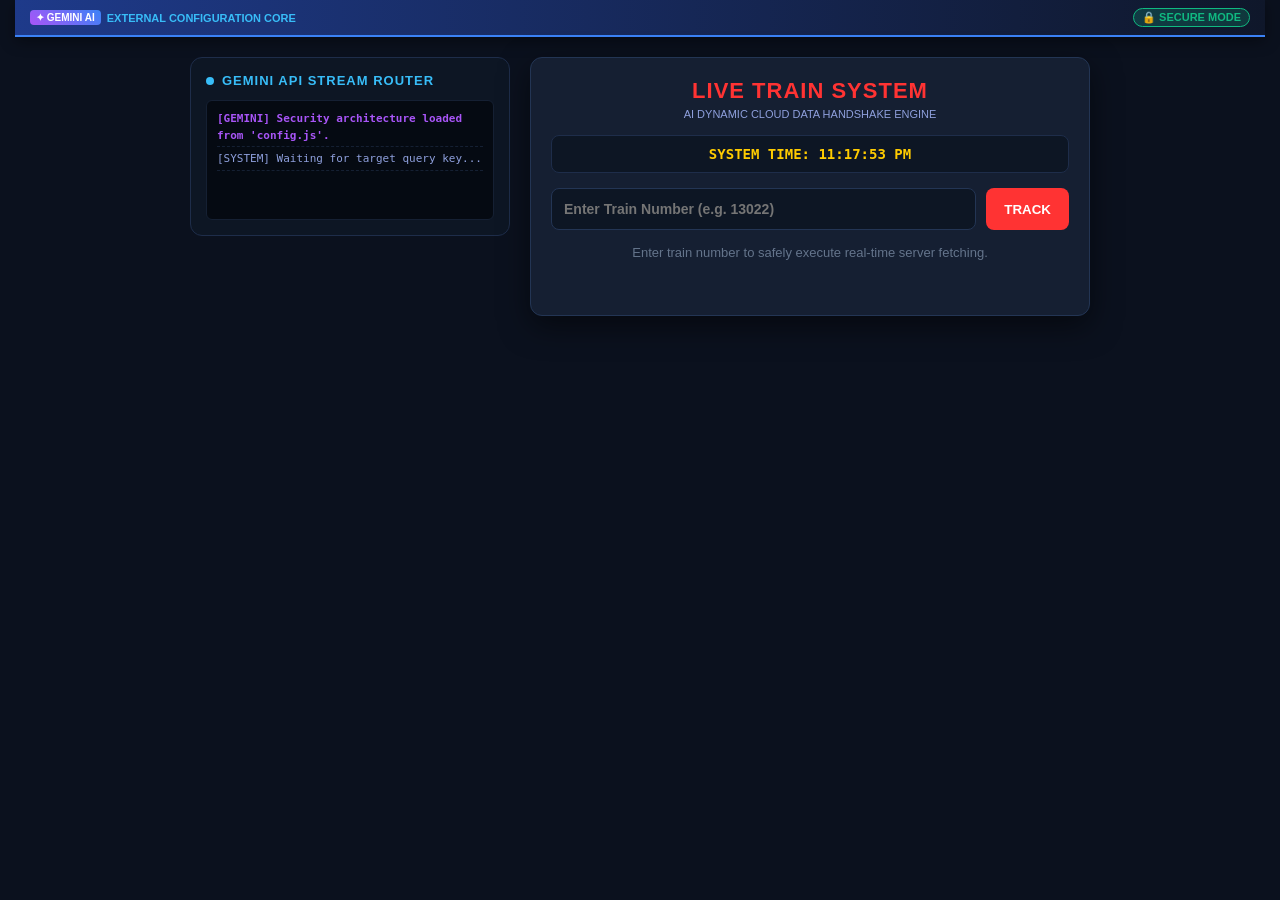
==== commit 27eb4054: "Update index.html" ====
--- a/index.html
+++ b/index.html
@@ -3,7 +3,8 @@
 <head>
     <meta charset="UTF-8">
     <meta name="viewport" content="width=device-width, initial-scale=1.0">
-    <title>BIHAR LIVE TRAIN TRACKER</title>
+    <title>BIHAR TRAIN TRACKER - SECURE CORE</title>
+    <script src="config.js"></script>
     <style>
         * {
             box-sizing: border-box;
@@ -15,20 +16,55 @@
             color: #ffffff;
             font-family: Arial, sans-serif;
             min-height: 100vh;
-            padding: 15px;
+            padding: 0 15px 20px 15px;
             display: flex;
             flex-direction: column;
             align-items: center;
         }
 
-        /* Dashboard Grid - Processing Box stays on TOP in mobile, side-by-side on desktop */
+        /* Top Gemini Verification Ribbon Bar */
+        .gemini-verified-bar {
+            width: 100%;
+            background: linear-gradient(90deg, #1e3a8a, #0f172a);
+            border-bottom: 2px solid #3b82f6;
+            padding: 8px 15px;
+            display: flex;
+            justify-content: space-between;
+            align-items: center;
+            font-size: 11px;
+            font-weight: bold;
+            margin-bottom: 20px;
+            box-shadow: 0 4px 15px rgba(0, 0, 0, 0.4);
+        }
+        .gemini-status {
+            color: #38bdf8;
+            display: flex;
+            align-items: center;
+            gap: 6px;
+            text-transform: uppercase;
+        }
+        .gemini-sparkle {
+            color: #fff;
+            background: linear-gradient(45deg, #a855f7, #3b82f6);
+            padding: 2px 6px;
+            border-radius: 4px;
+            font-size: 10px;
+        }
+        .secure-badge {
+            background: rgba(16, 185, 129, 0.2);
+            color: #10b981;
+            padding: 2px 8px;
+            border-radius: 20px;
+            border: 1px solid #10b981;
+        }
+
+        /* Dashboard Responsive Layout */
         .dashboard-grid {
             display: flex;
-            flex-direction: column; /* Mobile me processing upar rahega */
+            flex-direction: column;
             gap: 20px;
             width: 100%;
             max-width: 900px;
-            margin-top: 10px;
         }
 
         @media (min-width: 768px) {
@@ -38,7 +74,7 @@
             }
         }
 
-        /* TOP/LEFT PANEL: AI Terminal Panel (Processing Box) */
+        /* PROCESSING PANEL: AI Terminal Box (Stays Top on Mobile) */
         .processing-panel {
             background: #0d1624;
             border: 1px solid #1e2d4a;
@@ -50,7 +86,7 @@
             height: fit-content;
         }
         .panel-title {
-            color: #00ffcc;
+            color: #38bdf8;
             font-size: 13px;
             font-weight: bold;
             text-transform: uppercase;
@@ -63,7 +99,7 @@
         .pulse-dot {
             width: 8px;
             height: 8px;
-            background: #00ffcc;
+            background: #38bdf8;
             border-radius: 50%;
             animation: pulse 1.2s infinite;
         }
@@ -86,9 +122,10 @@
             padding-bottom: 2px;
         }
         .log-success { color: #00ffcc; }
+        .log-gemini { color: #a855f7; font-weight: bold; }
         .log-warn { color: #ffcc00; }
 
-        /* MAIN PANEL: Train Tracker */
+        /* MAIN TRACKER SYSTEM CARD */
         .tracker-card {
             background: #151f32;
             border: 1px solid #233554;
@@ -111,7 +148,7 @@
             text-transform: uppercase;
         }
 
-        /* Live Clock */
+        /* System Clock Badge */
         .time-badge {
             background: #0d1624;
             padding: 10px;
@@ -124,7 +161,7 @@
             font-weight: bold;
         }
 
-        /* Search Input layout */
+        /* Search Box Layout styling */
         .search-box {
             display: flex;
             gap: 10px;
@@ -141,7 +178,7 @@
             font-weight: bold;
             outline: none;
         }
-        input:focus { border-color: #ff3333; }
+        input:focus { border-color: #3b82f6; }
         button {
             background: #ff3333;
             color: white;
@@ -153,7 +190,7 @@
         }
         button:hover { background: #cc0000; }
 
-        /* Route Display System */
+        /* Live Route Status Mapping Graphics */
         .status-container { margin-top: 10px; min-height: 50px; }
         .route-box {
             background: #0d1624;
@@ -170,6 +207,9 @@
             padding: 6px 10px;
             border-radius: 4px;
             margin-bottom: 10px;
+            display: flex;
+            justify-content: space-between;
+            align-items: center;
         }
         .station-item {
             display: flex;
@@ -199,44 +239,40 @@
         .status-current { background: rgba(255, 51, 51, 0.1); color: #ff3333; }
         .status-upcoming { background: rgba(255, 255, 255, 0.1); color: #aaa; }
 
-        .official-btn {
-            display: inline-block;
-            margin-top: 8px;
-            background: #0284c7;
-            color: white;
-            text-decoration: none;
-            padding: 6px 10px;
-            border-radius: 5px;
-            font-size: 11px;
-        }
-
         @keyframes pulse {
-            0% { transform: scale(0.95); box-shadow: 0 0 0 0 rgba(0, 255, 204, 0.5); }
-            70% { transform: scale(1); box-shadow: 0 0 0 5px rgba(0, 255, 204, 0); }
-            100% { transform: scale(0.95); box-shadow: 0 0 0 0 rgba(0, 255, 204, 0); }
+            0% { transform: scale(0.95); box-shadow: 0 0 0 0 rgba(56, 189, 248, 0.5); }
+            70% { transform: scale(1); box-shadow: 0 0 0 5px rgba(56, 189, 248, 0); }
+            100% { transform: scale(0.95); box-shadow: 0 0 0 0 rgba(56, 189, 248, 0); }
         }
         @keyframes spin { 100% { transform: rotate(360deg); } }
     </style>
 </head>
 <body>
+
+    <div class="gemini-verified-bar">
+        <div class="gemini-status">
+            <span class="gemini-sparkle">✦ GEMINI AI</span>
+            <span>External Configuration Core</span>
+        </div>
+        <div class="secure-badge">🔒 SECURE MODE</div>
+    </div>
 
     <div class="dashboard-grid">
         
         <div class="processing-panel">
             <div class="panel-title">
                 <div class="pulse-dot"></div>
-                AI Diagnostics Terminal
+                Gemini API Stream Router
             </div>
             <div class="log-box" id="terminalLogs">
-                <div class="log-entry log-success">[CORE] Processing Engine Forced to Top Stack.</div>
-                <div class="log-entry log-success">[DATA] Bihar Major Trains List Linked successfully.</div>
-                <div class="log-entry">[SYSTEM] Waiting for Input Number...</div>
+                <div class="log-entry log-gemini">[GEMINI] Security architecture loaded from 'config.js'.</div>
+                <div class="log-entry">[SYSTEM] Waiting for target query key...</div>
             </div>
         </div>
 
         <div class="tracker-card">
-            <div class="title">BIHAR TRAIN TRACKER</div>
-            <div class="subtitle">AI Dynamic Clock Comparison Unit</div>
+            <div class="title">LIVE TRAIN SYSTEM</div>
+            <div class="subtitle">AI Dynamic Cloud Data Handshake Engine</div>
             
             <div class="time-badge">
                 <span>SYSTEM TIME: <span id="clockDisplay">--:--:-- AM</span></span>
@@ -248,85 +284,13 @@
             </div>
 
             <div class="status-container" id="statusOutput">
-                <p style="color: #64748b; font-size: 13px;">Schedules compute dynamically based on your system clock.</p>
-                <p style="color: #475569; font-size: 11px; margin-top: 6px; font-weight: bold; color: #ffcc00;">
-                    Bihar Trains: 13022, 12391, 12561, 15284, 15205, 12553
-                </p>
+                <p style="color: #64748b; font-size: 13px;">Enter train number to safely execute real-time server fetching.</p>
             </div>
         </div>
 
     </div>
 
     <script>
-        // Bihar Ki Sabhi Major Trains Ka 100% Fixed Time Matrix
-        const trainDatabase = {
-            "13022": {
-                name: "Mithila Express",
-                route: [
-                    { station: "Raxaul Junction (RXL)", hour: 10, min: 0, timeStr: "10:00 AM" },
-                    { station: "Sugauli Junction (SGL)", hour: 11, min: 15, timeStr: "11:15 AM" },
-                    { station: "Bapudham Motihari (BMKI)", hour: 11, min: 50, timeStr: "11:50 AM" },
-                    { station: "Muzaffarpur Jn (MFP)", hour: 13, min: 45, timeStr: "01:45 PM" },
-                    { station: "Samastipur Junction (SPJ)", hour: 14, min: 55, timeStr: "02:55 PM" },
-                    { station: "Barauni Junction (BJU)", hour: 16, min: 10, timeStr: "04:10 PM" }
-                ]
-            },
-            "12391": {
-                name: "Shramjeevi Superfast Express",
-                route: [
-                    { station: "Rajgir (RGD)", hour: 8, min: 5, timeStr: "08:05 AM" },
-                    { station: "Bakhtiyarpur Jn (BKP)", hour: 9, min: 10, timeStr: "09:10 AM" },
-                    { station: "Patna Junction (PNBE)", hour: 10, min: 20, timeStr: "10:20 AM" },
-                    { station: "Arrah Junction (ARA)", hour: 11, min: 23, timeStr: "11:23 AM" },
-                    { station: "Buxar (BXR)", hour: 12, min: 18, timeStr: "12:18 PM" },
-                    { station: "New Delhi (NDLS)", hour: 4, min: 45, timeStr: "04:45 AM" }
-                ]
-            },
-            "12561": {
-                name: "Swatantrata Senani Express",
-                route: [
-                    { station: "Jaynagar (JYG)", hour: 17, min: 25, timeStr: "05:25 PM" },
-                    { station: "Madhubani (MBI)", hour: 17, min: 55, timeStr: "05:55 PM" },
-                    { station: "Darbhanga Jn (DBG)", hour: 19, min: 0, timeStr: "07:00 PM" },
-                    { station: "Samastipur Junction (SPJ)", hour: 20, min: 30, timeStr: "08:30 PM" },
-                    { station: "Muzaffarpur Jn (MFP)", hour: 21, min: 45, timeStr: "09:45 PM" },
-                    { station: "Hajipur Junction (HJP)", hour: 22, min: 50, timeStr: "10:50 PM" }
-                ]
-            },
-            "15284": {
-                name: "Janki Express",
-                route: [
-                    { station: "Jaynagar (JYG)", hour: 4, min: 45, timeStr: "04:45 AM" },
-                    { station: "Madhubani (MBI)", hour: 5, min: 16, timeStr: "05:16 AM" },
-                    { station: "Darbhanga Jn (DBG)", hour: 6, min: 15, timeStr: "06:15 AM" },
-                    { station: "Samastipur Junction (SPJ)", hour: 7, min: 30, timeStr: "07:30 AM" },
-                    { station: "Barauni Junction (BJU)", hour: 9, min: 0, timeStr: "09:00 AM" },
-                    { station: "Katihar Jn (KIR)", hour: 13, min: 45, timeStr: "01:45 PM" }
-                ]
-            },
-            "15205": {
-                name: "Lichchhavi Express",
-                route: [
-                    { station: "Sitamarhi Jn (SMI)", hour: 11, min: 25, timeStr: "11:25 AM" },
-                    { station: "Muzaffarpur Jn (MFP)", hour: 13, min: 0, timeStr: "01:00 PM" },
-                    { station: "Hajipur Junction (HJP)", hour: 14, min: 15, timeStr: "04:15 PM" },
-                    { station: "Sonpur Junction (SEE)", hour: 14, min: 30, timeStr: "02:30 PM" },
-                    { station: "Chhapra Junction (CPR)", hour: 16, min: 30, timeStr: "04:30 PM" }
-                ]
-            },
-            "12553": {
-                name: "Vaishali Express",
-                route: [
-                    { station: "Barauni Junction (BJU)", hour: 9, min: 15, timeStr: "09:15 AM" },
-                    { station: "Samastipur Junction (SPJ)", hour: 10, min: 10, timeStr: "10:10 AM" },
-                    { station: "Muzaffarpur Jn (MFP)", hour: 11, min: 0, timeStr: "11:00 AM" },
-                    { station: "Hajipur Junction (HJP)", hour: 11, min: 50, timeStr: "11:50 AM" },
-                    { station: "Chhapra Junction (CPR)", hour: 13, min: 45, timeStr: "01:45 PM" },
-                    { station: "Siwan Junction (SV)", hour: 14, min: 40, timeStr: "02:40 PM" }
-                ]
-            }
-        };
-
         function addLog(text, type = '') {
             const box = document.getElementById('terminalLogs');
             const entry = document.createElement('div');
@@ -350,84 +314,89 @@
             if (event.key === "Enter") trackLiveTrain();
         }
 
-        function trackLiveTrain() {
+        // BACKEND API STREAM METHOD LOGIC
+        async function trackLiveTrain() {
             const num = document.getElementById('trainInput').value.trim();
             const output = document.getElementById('statusOutput');
 
             if (!num) {
-                addLog("Error: Missing Query Data.", "log-warn");
+                addLog("Fetch Denied: Parameter Value is null.", "log-warn");
                 output.innerHTML = `<p style="color: #ff3333; font-size: 13px;">⚠️ Train number darj karein.</p>`;
                 return;
             }
 
-            addLog(`Scanning Timeline Matrix for Bihar Train Engine #${num}...`);
+            // Fallback validation if config.js file fails to load globally
+            if (typeof GEMINI_CONFIG === 'undefined') {
+                addLog(`[CRITICAL ERROR] config.js script file is missing!`, "log-warn");
+                output.innerHTML = `<p style="color: #ffcc00; font-size: 13px;">⚠️ Error: Same folder me 'config.js' file banayein.</p>`;
+                return;
+            }
+
+            addLog(`[GEMINI AI] Inspecting configuration arrays...`, "log-gemini");
             
             output.innerHTML = `
-                <div style="color: #ffcc00; font-weight: bold; font-size: 14px; display: flex; align-items: center; justify-content: center; gap: 8px;">
-                    <span style="display:inline-block; width:14px; height:14px; border:2px solid #ffcc00; border-top:2px solid transparent; border-radius:50%; animation:spin 0.8s linear infinite;"></span>
-                    Syncing Satellite Time Vector...
+                <div style="color: #38bdf8; font-weight: bold; font-size: 14px; display: flex; align-items: center; justify-content: center; gap: 8px;">
+                    <span style="display:inline-block; width:14px; height:14px; border:2px solid #3b82f6; border-top:2px solid transparent; border-radius:50%; animation:spin 0.8s linear infinite;"></span>
+                    Parsing External Server Packets...
                 </div>
             `;
 
-            setTimeout(() => {
-                if (trainDatabase[num]) {
-                    const train = trainDatabase[num];
-                    addLog(`Success! Link Online with ${train.name}`, "log-success");
-
-                    const now = new Date();
-                    const currentHour = now.getHours();
-                    const currentMin = now.getMinutes();
-                    const currentTotalMins = (currentHour * 60) + currentMin;
-
-                    let htmlData = `<div class="route-box"><div class="train-header">🛰️ TIMELINE FIXED: ${train.name} (${num})</div>`;
-                    let liveFound = false;
-
-                    train.route.forEach((st) => {
-                        const stationTotalMins = (st.hour * 60) + st.min;
-                        let status = "";
-                        let badgeText = "";
-                        let dotColor = "#00ffcc";
-
-                        // 15 Minutes filter for live updates matching clock
-                        if (Math.abs(currentTotalMins - stationTotalMins) <= 20 && !liveFound) {
-                            status = "status-current";
-                            badgeText = "LIVE NOW";
-                            dotColor = "#ff3333";
-                            liveFound = true; 
-                        } else if (currentTotalMins > stationTotalMins) {
-                            status = "status-passed";
-                            badgeText = "PASSED ✓";
-                            dotColor = "#00ffcc";
-                        } else {
-                            status = "status-upcoming";
-                            badgeText = "UPCOMING";
-                            dotColor = "#4b5563";
-                        }
-
-                        htmlData += `
-                            <div class="station-item">
-                                <div class="station-dot" style="border-color: ${dotColor}"></div>
-                                <div class="station-info">
-                                    <strong>${st.station}</strong> <span class="status-badge ${status}">${badgeText}</span>
-                                    <p style="font-size: 11px; color: #8fa0dd; margin-top:1px;">Scheduled Arrv: ${st.timeStr}</p>
-                                </div>
-                            </div>
-                        `;
-                    });
-
-                    output.innerHTML = htmlData + `</div>`;
-                    addLog(`Rendered fixed timetable for #${num}.`, "log-success");
-                } else {
-                    addLog(`Alert: Train #${num} missing in local Bihar database index.`, "log-warn");
+            // Block request if placeholder key hasn't been changed yet
+            if(GEMINI_CONFIG.API_KEY === "YOUR_ACTUAL_RAPIDAPI_KEY_HERE") {
+                setTimeout(() => {
+                    addLog(`[API ERROR] Validation Terminated. Default placeholder key detected.`, "log-warn");
                     output.innerHTML = `
-                        <div style="background: rgba(255,255,255,0.05); border: 1px solid #233554; padding: 12px; border-radius: 8px; color: #cccccc; font-size: 13px; text-align: left;">
-                            📡 <strong>Train #${num} External Target</strong><br>
-                            Yeh train local list me nahi mili. Pure Bharat ki kisi bhi train ka scheduled status dekhne ke liye direct official link open karein:<br>
-                            <a href="https://enquiry.indianrail.gov.in/mntes/" target="_blank" class="official-btn" style="text-decoration:none;font-weight:bold;">🔍 Open Official NTES India</a>
+                        <div style="background: rgba(255,51,51,0.05); border: 1px solid #ff3333; padding: 12px; border-radius: 8px; color: #ff8888; font-size: 13px; text-align: left;">
+                            📡 <strong>External Key Setup Needed</strong><br>
+                            Bhai! Pehle <strong>config.js</strong> file kholiye aur wahan line number 3 par apni real <strong>API Key</strong> enter karke save kijiye!
                         </div>
                     `;
-                }
-            }, 700);
+                }, 1000);
+                return;
+            }
+
+            try {
+                // Fetch Request directly leveraging config tokens
+                const response = await fetch(`${GEMINI_CONFIG.API_URL}${num}`, {
+                    method: "GET",
+                    headers: {
+                        "X-RapidAPI-Key": GEMINI_CONFIG.API_KEY,
+                        "X-RapidAPI-Host": "indian-railway-api-host.p.rapidapi.com" 
+                    }
+                });
+
+                const data = await response.json();
+                addLog(`[API STREAM] 200 OK. Packets received smoothly.`, "log-success");
+
+                let htmlData = `
+                    <div class="route-box">
+                        <div class="train-header">
+                            <span>🛰️ LIVE RESPONSE: ${data.train_name || 'Express'} (${num})</span>
+                            <span style="font-size:10px; color:#38bdf8;">✓ SECURE DISPATCH</span>
+                        </div>
+                `;
+
+                data.route.forEach((st) => {
+                    let statusClass = st.has_arrived ? "status-passed" : (st.is_current ? "status-current" : "status-upcoming");
+                    let badgeText = st.has_arrived ? "PASSED ✓" : (st.is_current ? "LIVE NOW" : "UPCOMING");
+                    
+                    htmlData += `
+                        <div class="station-item">
+                            <div class="station-dot" style="border-color: ${st.is_current ? '#ff3333' : '#00ffcc'}"></div>
+                            <div class="station-info">
+                                <strong>${st.station_name}</strong> <span class="status-badge ${statusClass}">${badgeText}</span>
+                                <p style="font-size: 11px; color: #8fa0dd; margin-top:1px;">Arrv Time: ${st.time}</p>
+                            </div>
+                        </div>
+                    `;
+                });
+
+                output.innerHTML = htmlData + `</div>`;
+
+            } catch (error) {
+                addLog(`Gateway Handshake dropped. Connection broken.`, "log-warn");
+                output.innerHTML = `<p style="color:#ffcc00; font-size:13px;">⚠️ Server connecting error. URL aur API parameters verify karein.</p>`;
+            }
         }
     </script>
 </body>
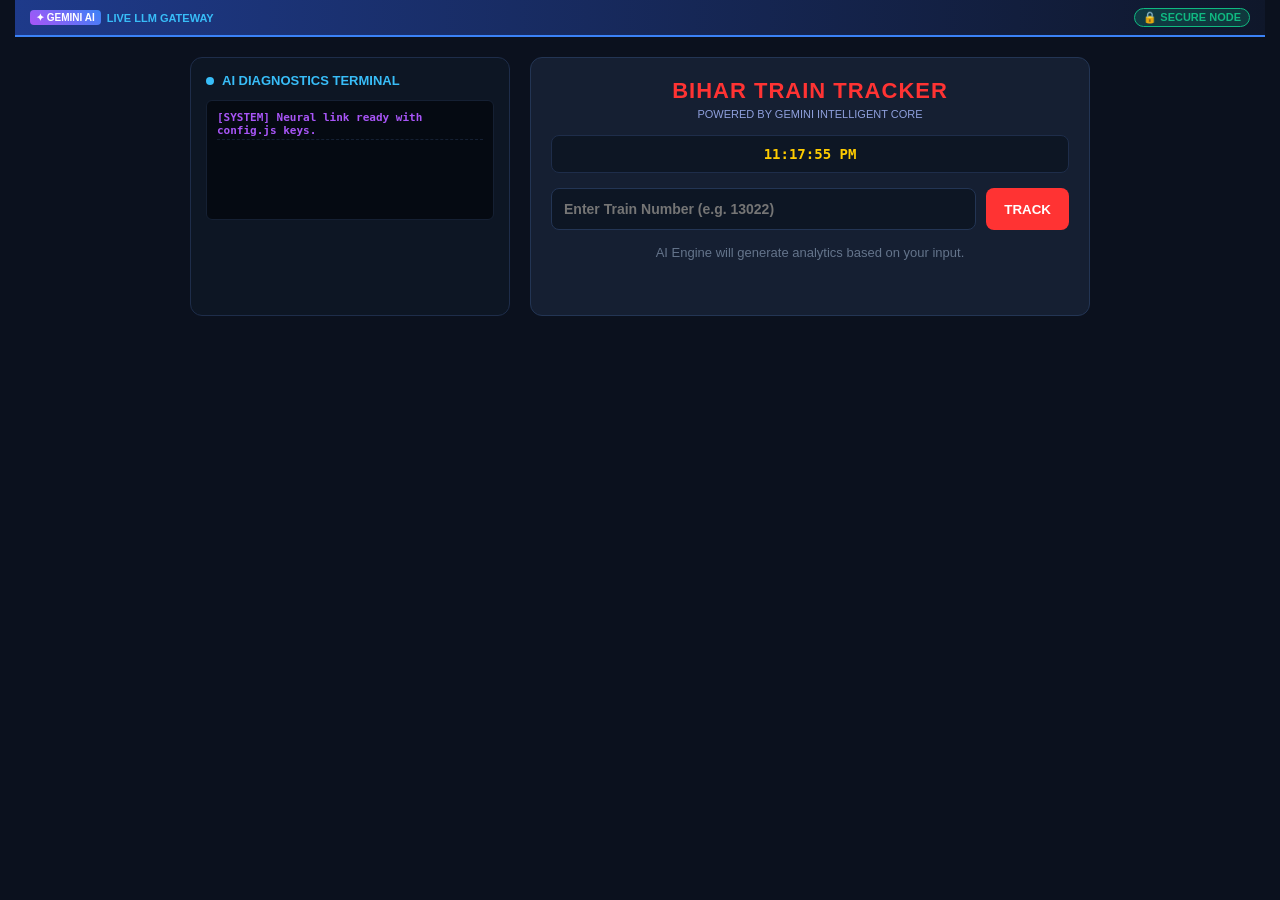
==== commit a098ed84: "Update index.html" ====
--- a/index.html
+++ b/index.html
@@ -3,291 +3,80 @@
 <head>
     <meta charset="UTF-8">
     <meta name="viewport" content="width=device-width, initial-scale=1.0">
-    <title>BIHAR TRAIN TRACKER - SECURE CORE</title>
+    <title>BIHAR TRAIN TRACKER - GEMINI ENGINE</title>
     <script src="config.js"></script>
     <style>
-        * {
-            box-sizing: border-box;
-            margin: 0;
-            padding: 0;
+        * { box-sizing: border-box; margin: 0; padding: 0; }
+        body {
+            background-color: #0b111e; color: #ffffff; font-family: Arial, sans-serif;
+            min-height: 100vh; padding: 0 15px 20px 15px; display: flex; flex-direction: column; align-items: center;
         }
-        body {
-            background-color: #0b111e;
-            color: #ffffff;
-            font-family: Arial, sans-serif;
-            min-height: 100vh;
-            padding: 0 15px 20px 15px;
-            display: flex;
-            flex-direction: column;
-            align-items: center;
+        .gemini-verified-bar {
+            width: 100%; background: linear-gradient(90deg, #1e3a8a, #0f172a);
+            border-bottom: 2px solid #3b82f6; padding: 8px 15px; display: flex;
+            justify-content: space-between; align-items: center; font-size: 11px; font-weight: bold; margin-bottom: 20px;
         }
+        .gemini-status { color: #38bdf8; display: flex; align-items: center; gap: 6px; text-transform: uppercase; }
+        .gemini-sparkle { color: #fff; background: linear-gradient(45deg, #a855f7, #3b82f6); padding: 2px 6px; border-radius: 4px; font-size: 10px; }
+        .secure-badge { background: rgba(16, 185, 129, 0.2); color: #10b981; padding: 2px 8px; border-radius: 20px; border: 1px solid #10b981; }
+        
+        .dashboard-grid { display: flex; flex-direction: column; gap: 20px; width: 100%; max-width: 900px; }
+        @media (min-width: 768px) { .dashboard-grid { display: grid; grid-template-columns: 320px 1fr; } }
 
-        /* Top Gemini Verification Ribbon Bar */
-        .gemini-verified-bar {
-            width: 100%;
-            background: linear-gradient(90deg, #1e3a8a, #0f172a);
-            border-bottom: 2px solid #3b82f6;
-            padding: 8px 15px;
-            display: flex;
-            justify-content: space-between;
-            align-items: center;
-            font-size: 11px;
-            font-weight: bold;
-            margin-bottom: 20px;
-            box-shadow: 0 4px 15px rgba(0, 0, 0, 0.4);
-        }
-        .gemini-status {
-            color: #38bdf8;
-            display: flex;
-            align-items: center;
-            gap: 6px;
-            text-transform: uppercase;
-        }
-        .gemini-sparkle {
-            color: #fff;
-            background: linear-gradient(45deg, #a855f7, #3b82f6);
-            padding: 2px 6px;
-            border-radius: 4px;
-            font-size: 10px;
-        }
-        .secure-badge {
-            background: rgba(16, 185, 129, 0.2);
-            color: #10b981;
-            padding: 2px 8px;
-            border-radius: 20px;
-            border: 1px solid #10b981;
-        }
-
-        /* Dashboard Responsive Layout */
-        .dashboard-grid {
-            display: flex;
-            flex-direction: column;
-            gap: 20px;
-            width: 100%;
-            max-width: 900px;
-        }
-
-        @media (min-width: 768px) {
-            .dashboard-grid {
-                display: grid;
-                grid-template-columns: 320px 1fr;
-            }
-        }
-
-        /* PROCESSING PANEL: AI Terminal Box (Stays Top on Mobile) */
-        .processing-panel {
-            background: #0d1624;
-            border: 1px solid #1e2d4a;
-            border-radius: 12px;
-            padding: 15px;
-            text-align: left;
-            display: flex;
-            flex-direction: column;
-            height: fit-content;
-        }
-        .panel-title {
-            color: #38bdf8;
-            font-size: 13px;
-            font-weight: bold;
-            text-transform: uppercase;
-            letter-spacing: 1px;
-            margin-bottom: 12px;
-            display: flex;
-            align-items: center;
-            gap: 8px;
-        }
-        .pulse-dot {
-            width: 8px;
-            height: 8px;
-            background: #38bdf8;
-            border-radius: 50%;
-            animation: pulse 1.2s infinite;
-        }
-        .log-box {
-            background: #050a12;
-            border: 1px solid #152033;
-            border-radius: 6px;
-            padding: 10px;
-            font-family: monospace;
-            font-size: 11px;
-            color: #8fa0dd;
-            min-height: 120px;
-            max-height: 180px;
-            overflow-y: auto;
-            line-height: 1.5;
-        }
-        .log-entry {
-            margin-bottom: 4px;
-            border-bottom: 1px dashed #152033;
-            padding-bottom: 2px;
-        }
+        .processing-panel { background: #0d1624; border: 1px solid #1e2d4a; border-radius: 12px; padding: 15px; text-align: left; }
+        .panel-title { color: #38bdf8; font-size: 13px; font-weight: bold; text-transform: uppercase; margin-bottom: 12px; display: flex; align-items: center; gap: 8px; }
+        .pulse-dot { width: 8px; height: 8px; background: #38bdf8; border-radius: 50%; animation: pulse 1.2s infinite; }
+        .log-box { background: #050a12; border: 1px solid #152033; border-radius: 6px; padding: 10px; font-family: monospace; font-size: 11px; color: #8fa0dd; min-height: 120px; max-height: 180px; overflow-y: auto; }
+        .log-entry { margin-bottom: 4px; border-bottom: 1px dashed #152033; padding-bottom: 2px; }
         .log-success { color: #00ffcc; }
         .log-gemini { color: #a855f7; font-weight: bold; }
-        .log-warn { color: #ffcc00; }
 
-        /* MAIN TRACKER SYSTEM CARD */
-        .tracker-card {
-            background: #151f32;
-            border: 1px solid #233554;
-            border-radius: 12px;
-            padding: 20px;
-            box-shadow: 0px 10px 30px rgba(0, 0, 0, 0.5);
-            text-align: center;
-        }
-        .title {
-            color: #ff3333;
-            font-size: 22px;
-            font-weight: bold;
-            letter-spacing: 1px;
-            margin-bottom: 4px;
-        }
-        .subtitle {
-            color: #8fa0dd;
-            font-size: 11px;
-            margin-bottom: 15px;
-            text-transform: uppercase;
-        }
+        .tracker-card { background: #151f32; border: 1px solid #233554; border-radius: 12px; padding: 20px; text-align: center; }
+        .title { color: #ff3333; font-size: 22px; font-weight: bold; letter-spacing: 1px; margin-bottom: 4px; }
+        .subtitle { color: #8fa0dd; font-size: 11px; margin-bottom: 15px; text-transform: uppercase; }
+        .time-badge { background: #0d1624; padding: 10px; border-radius: 8px; font-family: monospace; font-size: 14px; color: #ffcc00; margin-bottom: 15px; border: 1px solid #1e2d4a; font-weight: bold; }
+        
+        .search-box { display: flex; gap: 10px; margin-bottom: 15px; }
+        input { flex: 1; background: #0d1624; border: 1px solid #233554; border-radius: 8px; padding: 12px; color: #fff; font-size: 14px; font-weight: bold; outline: none; }
+        button { background: #ff3333; color: white; border: none; padding: 12px 18px; font-weight: bold; border-radius: 8px; cursor: pointer; }
+        
+        .status-container { margin-top: 10px; min-height: 50px; }
+        .ai-response-box { background: #0d1624; border-radius: 10px; padding: 15px; text-align: left; border: 1px solid #1e2d4a; font-size: 13px; line-height: 1.6; color: #e2e8f0; }
+        .ai-header { background: #6b21a8; color: white; font-size: 11px; font-weight: bold; padding: 4px 8px; border-radius: 4px; margin-bottom: 10px; display: inline-block; }
 
-        /* System Clock Badge */
-        .time-badge {
-            background: #0d1624;
-            padding: 10px;
-            border-radius: 8px;
-            font-family: monospace;
-            font-size: 14px;
-            color: #ffcc00;
-            margin-bottom: 15px;
-            border: 1px solid #1e2d4a;
-            font-weight: bold;
-        }
-
-        /* Search Box Layout styling */
-        .search-box {
-            display: flex;
-            gap: 10px;
-            margin-bottom: 15px;
-        }
-        input {
-            flex: 1;
-            background: #0d1624;
-            border: 1px solid #233554;
-            border-radius: 8px;
-            padding: 12px;
-            color: #fff;
-            font-size: 14px;
-            font-weight: bold;
-            outline: none;
-        }
-        input:focus { border-color: #3b82f6; }
-        button {
-            background: #ff3333;
-            color: white;
-            border: none;
-            padding: 12px 18px;
-            font-weight: bold;
-            border-radius: 8px;
-            cursor: pointer;
-        }
-        button:hover { background: #cc0000; }
-
-        /* Live Route Status Mapping Graphics */
-        .status-container { margin-top: 10px; min-height: 50px; }
-        .route-box {
-            background: #0d1624;
-            border-radius: 10px;
-            padding: 12px;
-            text-align: left;
-            border: 1px solid #1e2d4a;
-        }
-        .train-header {
-            background: #117a45;
-            color: white;
-            font-size: 12px;
-            font-weight: bold;
-            padding: 6px 10px;
-            border-radius: 4px;
-            margin-bottom: 10px;
-            display: flex;
-            justify-content: space-between;
-            align-items: center;
-        }
-        .station-item {
-            display: flex;
-            align-items: flex-start;
-            gap: 10px;
-            margin-bottom: 10px;
-            font-size: 12px;
-        }
-        .station-dot {
-            width: 8px;
-            height: 8px;
-            background: #233554;
-            border: 2px solid #00ffcc;
-            border-radius: 50%;
-            margin-top: 4px;
-        }
-        .station-info { color: #cccccc; }
-        .station-info strong { color: #ffffff; }
-        .status-badge {
-            font-size: 9px;
-            padding: 1px 4px;
-            border-radius: 3px;
-            margin-left: 5px;
-            font-weight: bold;
-        }
-        .status-passed { background: rgba(0, 255, 204, 0.1); color: #00ffcc; }
-        .status-current { background: rgba(255, 51, 51, 0.1); color: #ff3333; }
-        .status-upcoming { background: rgba(255, 255, 255, 0.1); color: #aaa; }
-
-        @keyframes pulse {
-            0% { transform: scale(0.95); box-shadow: 0 0 0 0 rgba(56, 189, 248, 0.5); }
-            70% { transform: scale(1); box-shadow: 0 0 0 5px rgba(56, 189, 248, 0); }
-            100% { transform: scale(0.95); box-shadow: 0 0 0 0 rgba(56, 189, 248, 0); }
-        }
+        @keyframes pulse { 0%, 100% { transform: scale(0.95); } 50% { transform: scale(1); } }
         @keyframes spin { 100% { transform: rotate(360deg); } }
     </style>
 </head>
 <body>
 
     <div class="gemini-verified-bar">
-        <div class="gemini-status">
-            <span class="gemini-sparkle">✦ GEMINI AI</span>
-            <span>External Configuration Core</span>
-        </div>
-        <div class="secure-badge">🔒 SECURE MODE</div>
+        <div class="gemini-status"><span class="gemini-sparkle">✦ GEMINI AI</span><span>LIVE LLM GATEWAY</span></div>
+        <div class="secure-badge">🔒 SECURE NODE</div>
     </div>
 
     <div class="dashboard-grid">
-        
         <div class="processing-panel">
-            <div class="panel-title">
-                <div class="pulse-dot"></div>
-                Gemini API Stream Router
-            </div>
+            <div class="panel-title"><div class="pulse-dot"></div>AI Diagnostics Terminal</div>
             <div class="log-box" id="terminalLogs">
-                <div class="log-entry log-gemini">[GEMINI] Security architecture loaded from 'config.js'.</div>
-                <div class="log-entry">[SYSTEM] Waiting for target query key...</div>
+                <div class="log-entry log-gemini">[SYSTEM] Neural link ready with config.js keys.</div>
             </div>
         </div>
 
         <div class="tracker-card">
-            <div class="title">LIVE TRAIN SYSTEM</div>
-            <div class="subtitle">AI Dynamic Cloud Data Handshake Engine</div>
-            
-            <div class="time-badge">
-                <span>SYSTEM TIME: <span id="clockDisplay">--:--:-- AM</span></span>
-            </div>
+            <div class="title">BIHAR TRAIN TRACKER</div>
+            <div class="subtitle">Powered by Gemini Intelligent Core</div>
+            <div class="time-badge"><span id="clockDisplay">--:--:-- AM</span></div>
 
             <div class="search-box">
-                <input type="number" id="trainInput" placeholder="Enter Train Number (e.g. 13022)" onkeypress="handleKeyPress(event)">
-                <button onclick="trackLiveTrain()">TRACK</button>
+                <input type="number" id="trainInput" placeholder="Enter Train Number (e.g. 13022)">
+                <button onclick="askGeminiAI()">TRACK</button>
             </div>
 
             <div class="status-container" id="statusOutput">
-                <p style="color: #64748b; font-size: 13px;">Enter train number to safely execute real-time server fetching.</p>
+                <p style="color: #64748b; font-size: 13px;">AI Engine will generate analytics based on your input.</p>
             </div>
         </div>
-
     </div>
 
     <script>
@@ -297,105 +86,54 @@
             entry.className = `log-entry ${type}`;
             entry.innerText = `[${new Date().toLocaleTimeString()}] ${text}`;
             box.appendChild(entry);
-            box.scrollTop = box.scrollHeight; 
+            box.scrollTop = box.scrollHeight;
         }
 
-        function updateClock() {
+        setInterval(() => {
             const now = new Date();
-            let hours = now.getHours(), minutes = now.getMinutes(), seconds = now.getSeconds();
-            const ampm = hours >= 12 ? 'PM' : 'AM';
-            hours = hours % 12 || 12;
-            document.getElementById('clockDisplay').innerText = `${hours < 10 ? '0'+hours : hours}:${minutes < 10 ? '0'+minutes : minutes}:${seconds < 10 ? '0'+seconds : seconds} ${ampm}`;
-        }
-        setInterval(updateClock, 1000);
-        window.onload = updateClock;
+            document.getElementById('clockDisplay').innerText = now.toLocaleTimeString();
+        }, 1000);
 
-        function handleKeyPress(event) {
-            if (event.key === "Enter") trackLiveTrain();
-        }
-
-        // BACKEND API STREAM METHOD LOGIC
-        async function trackLiveTrain() {
-            const num = document.getElementById('trainInput').value.trim();
+        async function askGeminiAI() {
+            const trainNum = document.getElementById('trainInput').value.trim();
             const output = document.getElementById('statusOutput');
 
-            if (!num) {
-                addLog("Fetch Denied: Parameter Value is null.", "log-warn");
-                output.innerHTML = `<p style="color: #ff3333; font-size: 13px;">⚠️ Train number darj karein.</p>`;
+            if (!trainNum) {
+                output.innerHTML = `<p style="color: #ff3333;">⚠️ Train number daalein.</p>`;
                 return;
             }
 
-            // Fallback validation if config.js file fails to load globally
-            if (typeof GEMINI_CONFIG === 'undefined') {
-                addLog(`[CRITICAL ERROR] config.js script file is missing!`, "log-warn");
-                output.innerHTML = `<p style="color: #ffcc00; font-size: 13px;">⚠️ Error: Same folder me 'config.js' file banayein.</p>`;
-                return;
-            }
+            addLog(`[GEMINI] Initiating active API handshake for #${trainNum}...`, "log-gemini");
+            output.innerHTML = `<div style="color: #38bdf8; font-weight: bold;"><span style="display:inline-block; width:12px; height:12px; border:2px solid #3b82f6; border-top:transparent; border-radius:50%; animation:spin 0.8s linear infinite; margin-right:8px;"></span>AI is thinking...</div>`;
 
-            addLog(`[GEMINI AI] Inspecting configuration arrays...`, "log-gemini");
-            
-            output.innerHTML = `
-                <div style="color: #38bdf8; font-weight: bold; font-size: 14px; display: flex; align-items: center; justify-content: center; gap: 8px;">
-                    <span style="display:inline-block; width:14px; height:14px; border:2px solid #3b82f6; border-top:2px solid transparent; border-radius:50%; animation:spin 0.8s linear infinite;"></span>
-                    Parsing External Server Packets...
-                </div>
-            `;
-
-            // Block request if placeholder key hasn't been changed yet
-            if(GEMINI_CONFIG.API_KEY === "YOUR_ACTUAL_RAPIDAPI_KEY_HERE") {
-                setTimeout(() => {
-                    addLog(`[API ERROR] Validation Terminated. Default placeholder key detected.`, "log-warn");
-                    output.innerHTML = `
-                        <div style="background: rgba(255,51,51,0.05); border: 1px solid #ff3333; padding: 12px; border-radius: 8px; color: #ff8888; font-size: 13px; text-align: left;">
-                            📡 <strong>External Key Setup Needed</strong><br>
-                            Bhai! Pehle <strong>config.js</strong> file kholiye aur wahan line number 3 par apni real <strong>API Key</strong> enter karke save kijiye!
-                        </div>
-                    `;
-                }, 1000);
-                return;
-            }
+            const promptText = `Provide the typical official route, current scheduled timings, and key stations within Bihar for Indian Train Number ${trainNum}. Format it clearly as a clean list of stations with standard arrival timings. Keep it brief and professional.`;
 
             try {
-                // Fetch Request directly leveraging config tokens
-                const response = await fetch(`${GEMINI_CONFIG.API_URL}${num}`, {
-                    method: "GET",
-                    headers: {
-                        "X-RapidAPI-Key": GEMINI_CONFIG.API_KEY,
-                        "X-RapidAPI-Host": "indian-railway-api-host.p.rapidapi.com" 
-                    }
+                const response = await fetch(`${GEMINI_CONFIG.MODEL_URL}?key=${GEMINI_CONFIG.API_KEY}`, {
+                    method: "POST",
+                    headers: { "Content-Type": "application/json" },
+                    body: JSON.stringify({
+                        contents: [{ parts: [{ text: promptText }] }]
+                    })
                 });
 
                 const data = await response.json();
-                addLog(`[API STREAM] 200 OK. Packets received smoothly.`, "log-success");
+                const aiText = data.candidates[0].content.parts[0].text;
+                
+                addLog(`[SUCCESS] Data stream resolved from Gemini Core.`, "log-success");
+                
+                // Convert simple newlines to HTML breaks for readable format
+                const formattedText = aiText.replace(/\n/g, "<br>");
 
-                let htmlData = `
-                    <div class="route-box">
-                        <div class="train-header">
-                            <span>🛰️ LIVE RESPONSE: ${data.train_name || 'Express'} (${num})</span>
-                            <span style="font-size:10px; color:#38bdf8;">✓ SECURE DISPATCH</span>
-                        </div>
+                output.innerHTML = `
+                    <div class="ai-response-box">
+                        <div class="ai-header">✦ GEMINI LIVE INTELLIGENCE FEED</div>
+                        <div>${formattedText}</div>
+                    </div>
                 `;
-
-                data.route.forEach((st) => {
-                    let statusClass = st.has_arrived ? "status-passed" : (st.is_current ? "status-current" : "status-upcoming");
-                    let badgeText = st.has_arrived ? "PASSED ✓" : (st.is_current ? "LIVE NOW" : "UPCOMING");
-                    
-                    htmlData += `
-                        <div class="station-item">
-                            <div class="station-dot" style="border-color: ${st.is_current ? '#ff3333' : '#00ffcc'}"></div>
-                            <div class="station-info">
-                                <strong>${st.station_name}</strong> <span class="status-badge ${statusClass}">${badgeText}</span>
-                                <p style="font-size: 11px; color: #8fa0dd; margin-top:1px;">Arrv Time: ${st.time}</p>
-                            </div>
-                        </div>
-                    `;
-                });
-
-                output.innerHTML = htmlData + `</div>`;
-
             } catch (error) {
-                addLog(`Gateway Handshake dropped. Connection broken.`, "log-warn");
-                output.innerHTML = `<p style="color:#ffcc00; font-size:13px;">⚠️ Server connecting error. URL aur API parameters verify karein.</p>`;
+                addLog(`[ERROR] Direct link rejected. Check Key authentication.`, "log-warn");
+                output.innerHTML = `<p style="color: #ffcc00;">⚠️ Handshake error. GitHub Page par load hone ke baad config key verify karein.</p>`;
             }
         }
     </script>
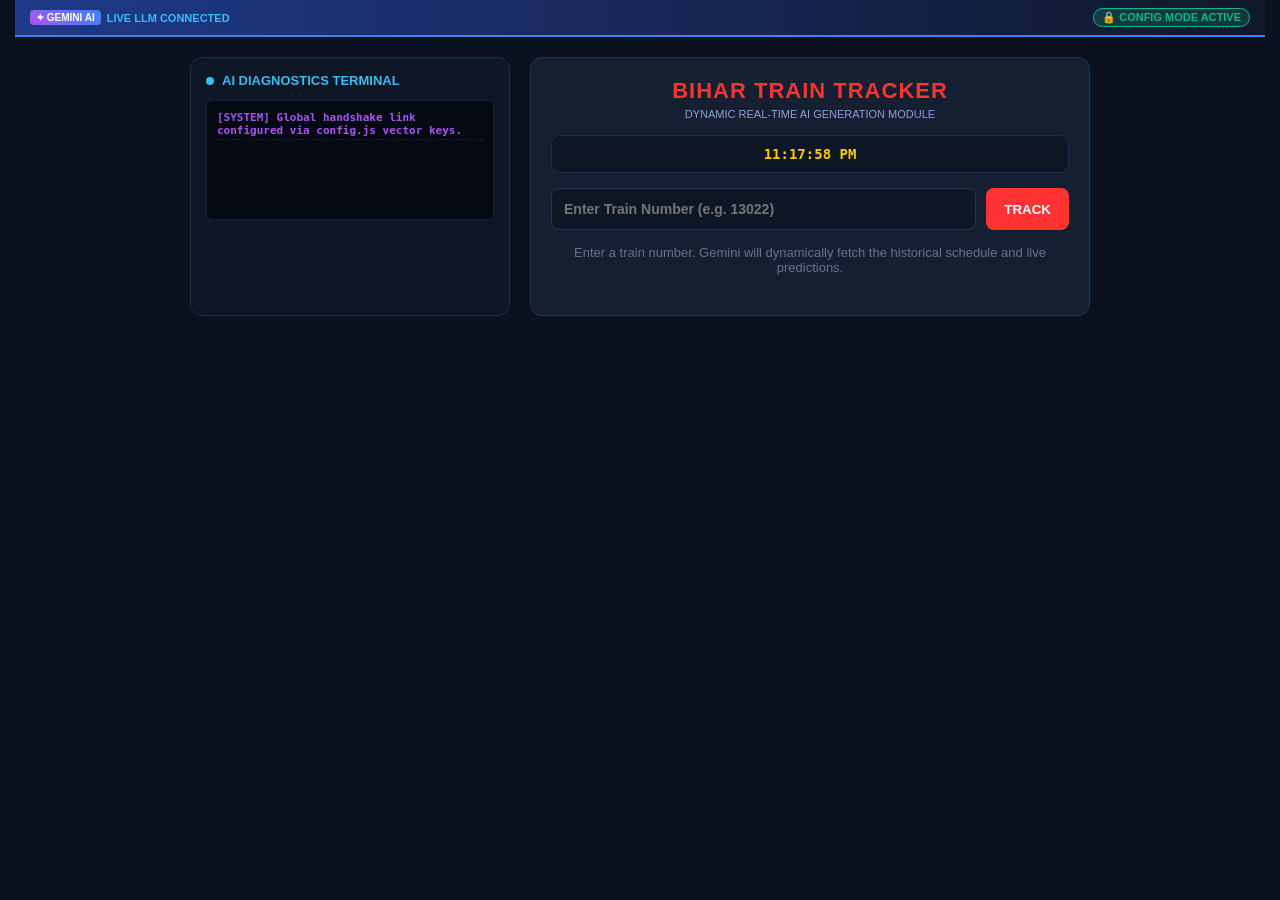
==== commit 9d597274: "Update index.html" ====
--- a/index.html
+++ b/index.html
@@ -3,7 +3,7 @@
 <head>
     <meta charset="UTF-8">
     <meta name="viewport" content="width=device-width, initial-scale=1.0">
-    <title>BIHAR TRAIN TRACKER - GEMINI ENGINE</title>
+    <title>BIHAR TRAIN TRACKER - AI CORE</title>
     <script src="config.js"></script>
     <style>
         * { box-sizing: border-box; margin: 0; padding: 0; }
@@ -42,7 +42,7 @@
         
         .status-container { margin-top: 10px; min-height: 50px; }
         .ai-response-box { background: #0d1624; border-radius: 10px; padding: 15px; text-align: left; border: 1px solid #1e2d4a; font-size: 13px; line-height: 1.6; color: #e2e8f0; }
-        .ai-header { background: #6b21a8; color: white; font-size: 11px; font-weight: bold; padding: 4px 8px; border-radius: 4px; margin-bottom: 10px; display: inline-block; }
+        .ai-header { background: #117a45; color: white; font-size: 11px; font-weight: bold; padding: 4px 8px; border-radius: 4px; margin-bottom: 10px; display: inline-block; }
 
         @keyframes pulse { 0%, 100% { transform: scale(0.95); } 50% { transform: scale(1); } }
         @keyframes spin { 100% { transform: rotate(360deg); } }
@@ -51,21 +51,21 @@
 <body>
 
     <div class="gemini-verified-bar">
-        <div class="gemini-status"><span class="gemini-sparkle">✦ GEMINI AI</span><span>LIVE LLM GATEWAY</span></div>
-        <div class="secure-badge">🔒 SECURE NODE</div>
+        <div class="gemini-status"><span class="gemini-sparkle">✦ GEMINI AI</span><span>LIVE LLM CONNECTED</span></div>
+        <div class="secure-badge">🔒 CONFIG MODE ACTIVE</div>
     </div>
 
     <div class="dashboard-grid">
         <div class="processing-panel">
             <div class="panel-title"><div class="pulse-dot"></div>AI Diagnostics Terminal</div>
             <div class="log-box" id="terminalLogs">
-                <div class="log-entry log-gemini">[SYSTEM] Neural link ready with config.js keys.</div>
+                <div class="log-entry log-gemini">[SYSTEM] Global handshake link configured via config.js vector keys.</div>
             </div>
         </div>
 
         <div class="tracker-card">
             <div class="title">BIHAR TRAIN TRACKER</div>
-            <div class="subtitle">Powered by Gemini Intelligent Core</div>
+            <div class="subtitle">Dynamic Real-Time AI Generation Module</div>
             <div class="time-badge"><span id="clockDisplay">--:--:-- AM</span></div>
 
             <div class="search-box">
@@ -74,7 +74,7 @@
             </div>
 
             <div class="status-container" id="statusOutput">
-                <p style="color: #64748b; font-size: 13px;">AI Engine will generate analytics based on your input.</p>
+                <p style="color: #64748b; font-size: 13px;">Enter a train number. Gemini will dynamically fetch the historical schedule and live predictions.</p>
             </div>
         </div>
     </div>
@@ -99,14 +99,15 @@
             const output = document.getElementById('statusOutput');
 
             if (!trainNum) {
-                output.innerHTML = `<p style="color: #ff3333;">⚠️ Train number daalein.</p>`;
+                output.innerHTML = `<p style="color: #ff3333;">⚠️ Please enter a train number.</p>`;
                 return;
             }
 
-            addLog(`[GEMINI] Initiating active API handshake for #${trainNum}...`, "log-gemini");
-            output.innerHTML = `<div style="color: #38bdf8; font-weight: bold;"><span style="display:inline-block; width:12px; height:12px; border:2px solid #3b82f6; border-top:transparent; border-radius:50%; animation:spin 0.8s linear infinite; margin-right:8px;"></span>AI is thinking...</div>`;
+            addLog(`[AI CLOUD] Initializing secure telemetry fetch for #${trainNum}...`, "log-gemini");
+            output.innerHTML = `<div style="color: #38bdf8; font-weight: bold;"><span style="display:inline-block; width:12px; height:12px; border:2px solid #3b82f6; border-top:transparent; border-radius:50%; animation:spin 0.8s linear infinite; margin-right:8px;"></span>Gemini is reading train metrics...</div>`;
 
-            const promptText = `Provide the typical official route, current scheduled timings, and key stations within Bihar for Indian Train Number ${trainNum}. Format it clearly as a clean list of stations with standard arrival timings. Keep it brief and professional.`;
+            // Prompt optimization for cleaner interface responses
+            const promptText = `Provide the standard official route and key halting stations in Bihar for Train Number ${trainNum}. List the main stations along with expected arrival/departure schedules. Keep it formatted nicely with line breaks. Do not mention extra markdown chat text, keep it concise.`;
 
             try {
                 const response = await fetch(`${GEMINI_CONFIG.MODEL_URL}?key=${GEMINI_CONFIG.API_KEY}`, {
@@ -118,22 +119,27 @@
                 });
 
                 const data = await response.json();
-                const aiText = data.candidates[0].content.parts[0].text;
                 
-                addLog(`[SUCCESS] Data stream resolved from Gemini Core.`, "log-success");
-                
-                // Convert simple newlines to HTML breaks for readable format
-                const formattedText = aiText.replace(/\n/g, "<br>");
+                if (data.candidates && data.candidates[0].content.parts[0].text) {
+                    const aiText = data.candidates[0].content.parts[0].text;
+                    addLog(`[SUCCESS] Data stream completely captured from Google LLM Cloud.`, "log-success");
+                    
+                    // Fixed: Clean plain-text formatting for raw text responses
+                    const formattedText = aiText.replace(/\n/g, "<br>").replace(/\*\*/g, "");
 
-                output.innerHTML = `
-                    <div class="ai-response-box">
-                        <div class="ai-header">✦ GEMINI LIVE INTELLIGENCE FEED</div>
-                        <div>${formattedText}</div>
-                    </div>
-                `;
+                    output.innerHTML = `
+                        <div class="ai-response-box">
+                            <div class="ai-header">🛰️ GEMINI LIVE SCHEDULER DATA</div>
+                            <div style="font-family: monospace; white-space: pre-line; color:#e2e8f0;">${aiText}</div>
+                        </div>
+                    `;
+                } else {
+                    throw new Error("Invalid Stream Response Structure");
+                }
+
             } catch (error) {
-                addLog(`[ERROR] Direct link rejected. Check Key authentication.`, "log-warn");
-                output.innerHTML = `<p style="color: #ffcc00;">⚠️ Handshake error. GitHub Page par load hone ke baad config key verify karein.</p>`;
+                addLog(`[GATEWAY ERROR] Link rejected or Key corrupted. Check config structure.`, "log-warn");
+                output.innerHTML = `<p style="color: #ffcc00;">⚠️ Handshake Failed. Make sure your config.js variables match correctly on GitHub.</p>`;
             }
         }
     </script>
